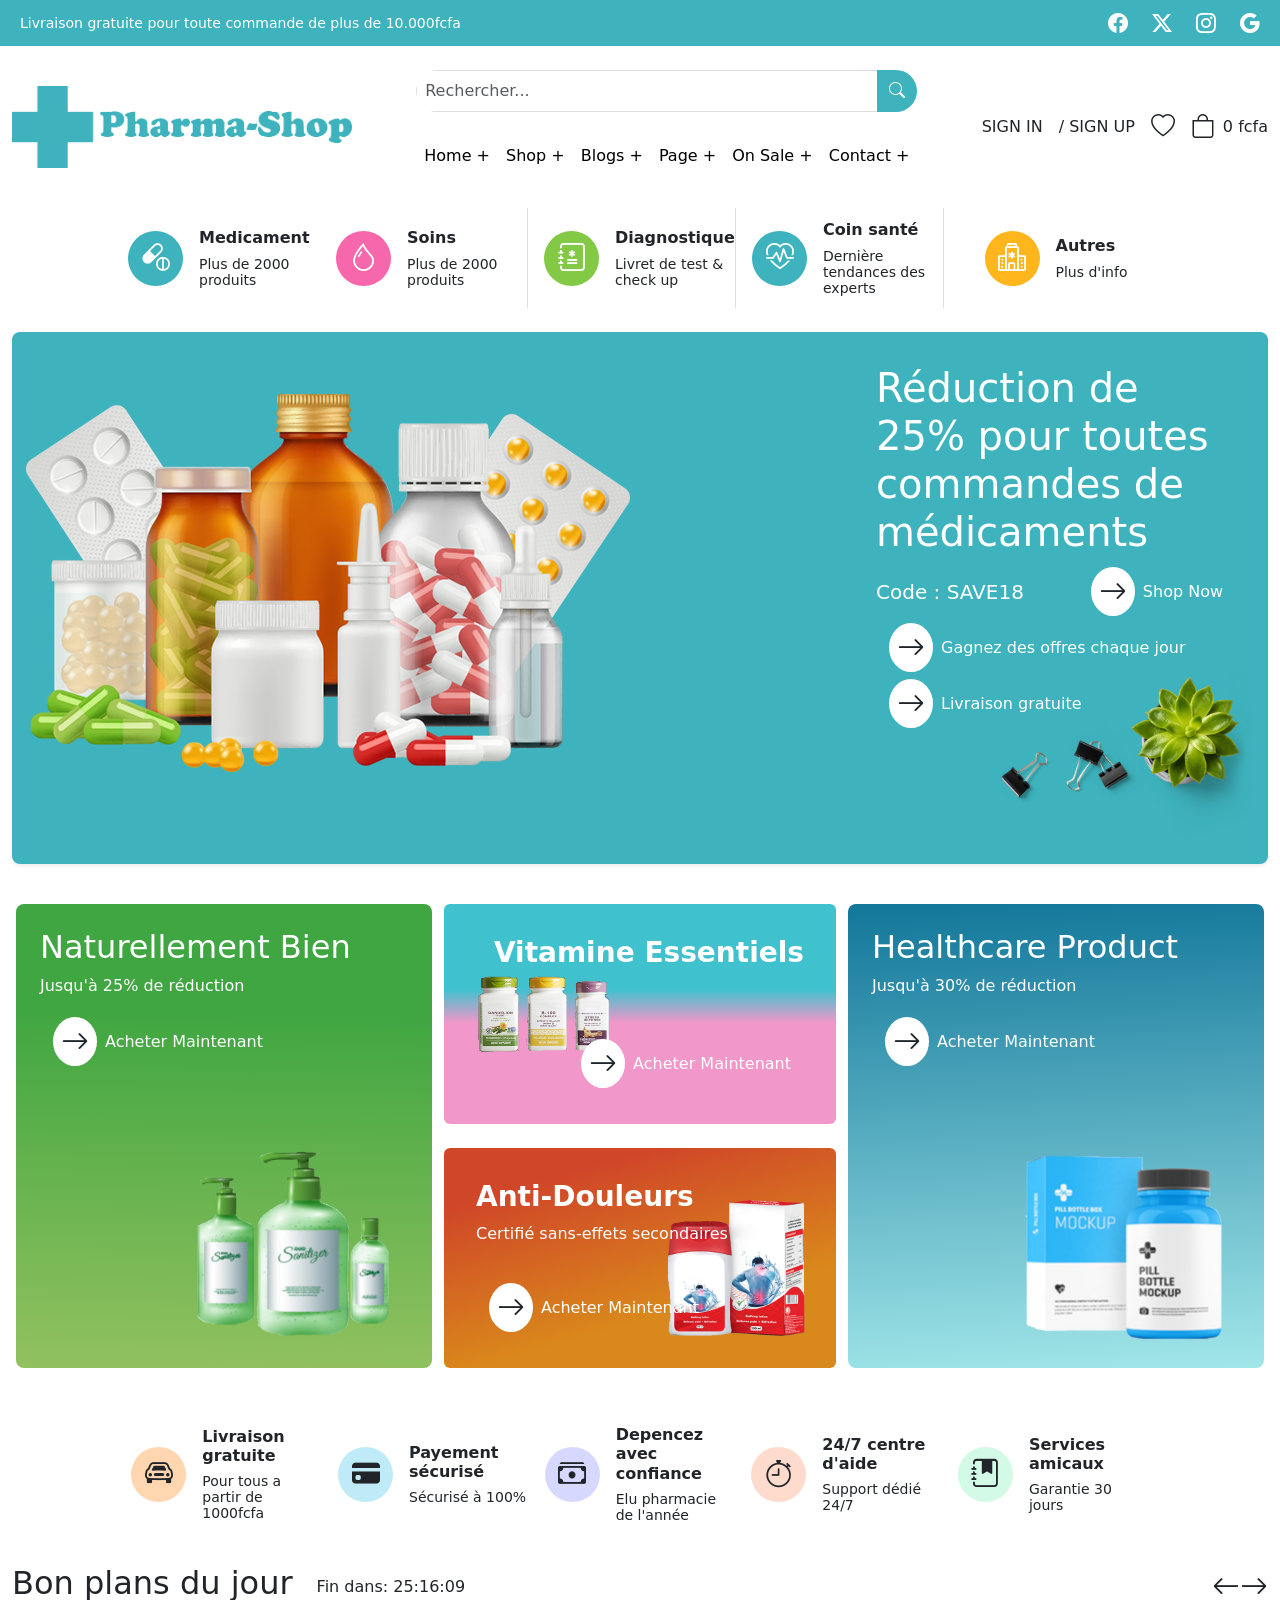
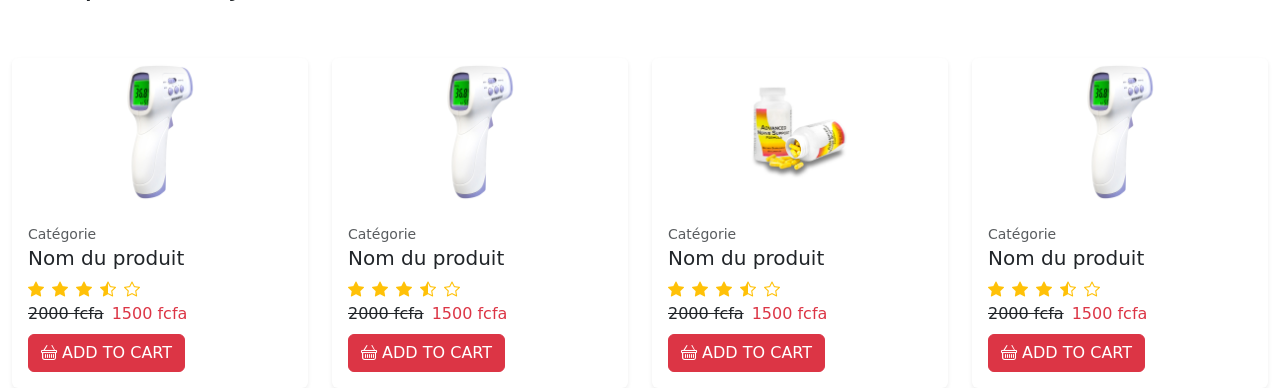
==== index.html @ cd1c1e83 "Commit2" ====
<!DOCTYPE html>
<html lang="fr">

<head>
    <meta charset="UTF-8" />
    <meta name="viewport" content="width=device-width, initial-scale=1.0" />
    <title>Pharma Shop</title>

    <!-- Bootstrap -->
    <link href="https://cdn.jsdelivr.net/npm/bootstrap@5.3.3/dist/css/bootstrap.min.css" rel="stylesheet">

    <!-- Bootstrap Icons -->
    <link rel="stylesheet" href="https://cdn.jsdelivr.net/npm/bootstrap-icons@1.11.3/font/bootstrap-icons.min.css">
    <link rel="stylesheet" href="style.css">
</head>

<body>

    <!-- TOP BAR -->
    <div class="top-bar text-white p-2" style="background-color: #3EB3BD;">
        <div class="container-fluid d-flex justify-content-between align-items-center">

            <span>
                Livraison gratuite pour toute commande de plus de 10.000fcfa
            </span>

            <div class="d-flex gap-4">
                <i class="bi bi-facebook fs-5"></i>
                <i class="bi bi-twitter-x fs-5"></i>
                <i class="bi bi-instagram fs-5"></i>
                <i class="bi bi-google fs-5"></i>
            </div>

        </div>
    </div>

    <!-- HEADER -->
    <div class="container-fluid py-4">

        <div class="d-flex align-items-center justify-content-between flex-wrap header-wrapper">

            <!-- LOGO -->
            <div class="logo">
                <img src="Pharma Ressources/Home-Images/Brand-Logo.png" alt="Pharma-Shop Logo" class="img-fluid"
                    style="width: 340px;">
            </div>

            <!-- SEARCH + NAV -->
            <div class="search-wrapper">

                <!-- SEARCH -->
                <div class="input-group search-box rounded-5 mb-3">
                    <input type="text" class="form-control p-2" placeholder="Rechercher...">

                    <button class="btn text-white border-0" style="background-color: #3EB3BD;" type="button">

                        <i class="bi bi-search"></i>

                    </button>
                </div>

                <!-- NAVBAR -->
                <nav class="navbar navbar-expand-lg">

                    <div class="container-fluid p-0">

                        <button class="navbar-toggler" type="button" data-bs-toggle="collapse"
                            data-bs-target="#navMenu">

                            <span class="navbar-toggler-icon"></span>

                        </button>

                        <div class="collapse navbar-collapse" id="navMenu">

                            <ul class="navbar-nav mx-auto">

                                <li class="nav-item">
                                    <a class="nav-link" href="#">Home +</a>
                                </li>

                                <li class="nav-item">
                                    <a class="nav-link" href="#">Shop +</a>
                                </li>

                                <li class="nav-item">
                                    <a class="nav-link" href="#">Blogs +</a>
                                </li>

                                <li class="nav-item">
                                    <a class="nav-link" href="#">Page +</a>
                                </li>

                                <li class="nav-item">
                                    <a class="nav-link" href="#">On Sale +</a>
                                </li>

                                <li class="nav-item">
                                    <a class="nav-link" href="#">Contact +</a>
                                </li>

                            </ul>

                        </div>

                    </div>

                </nav>

            </div>

            <!-- ACCOUNT -->
            <div class="d-flex align-items-center gap-3 account-section">

                <a href="#" class="text-dark text-decoration-none">
                    SIGN IN
                </a>

                <a href="#" class="text-dark text-decoration-none">
                    / SIGN UP
                </a>

                <i class="bi bi-heart fs-4"></i>

                <div class="d-flex align-items-center gap-2">
                    <i class="bi bi-bag fs-4"></i>
                    <span>0 fcfa</span>
                </div>

            </div>

        </div>

        <!-- CATEGORIES -->
        <div class="container-fluid mt-4">

            <div class="row g-3 justify-content-center">

                <!-- CARD 1 -->
                <div class="col-12 col-sm-6 col-lg-2">

                    <div class="d-flex align-items-center justify-content-center category-card">

                        <div class="icon-circle me-3 text-white fs-3" style="background-color: #3EB3BD;">

                            <i class="bi bi-capsule-pill"></i>

                        </div>

                        <div class="category-content lh-1">
                            <h6 class="fw-bold">Medicament</h6>
                            <small>Plus de 2000 produits</small>
                        </div>

                    </div>

                </div>

                <!-- CARD 2 -->
                <div class="col-12 col-sm-6 col-lg-2">

                    <div class="d-flex align-items-center justify-content-center category-card category-border">

                        <div class="icon-circle me-3 text-white fs-3" style="background-color: #F667AB;">

                            <i class="bi bi-droplet"></i>

                        </div>

                        <div class="category-content lh-1">
                            <h6 class="fw-bold">Soins</h6>
                            <small>Plus de 2000 produits</small>
                        </div>

                    </div>

                </div>

                <!-- CARD 3 -->
                <div class="col-12 col-sm-6 col-lg-2">

                    <div class="d-flex align-items-center justify-content-center category-card category-border">

                        <div class="icon-circle me-3 text-white fs-3" style="background-color: #83C946;">

                            <i class="bi bi-journal-medical"></i>

                        </div>

                        <div class="category-content lh-1">
                            <h6 class="fw-bold">Diagnostique</h6>
                            <small>Livret de test & check up</small>
                        </div>

                    </div>

                </div>

                <!-- CARD 4 -->
                <div class="col-12 col-sm-6 col-lg-2">

                    <div class="d-flex align-items-center justify-content-center category-card category-border">

                        <div class="icon-circle me-3 text-white fs-3" style="background-color: #3EB3BD;">

                            <i class="bi bi-heart-pulse"></i>

                        </div>

                        <div class="category-content lh-1">
                            <h6 class="fw-bold">Coin santé</h6>
                            <small>Dernière tendances des experts</small>
                        </div>

                    </div>

                </div>

                <!-- CARD 5 -->
                <div class="col-12 col-sm-6 col-lg-2">

                    <div class="d-flex align-items-center justify-content-center category-card">

                        <div class="icon-circle me-3 text-white fs-3" style="background-color: #FFB61C;">

                            <i class="bi bi-hospital"></i>

                        </div>

                        <div class="category-content lh-1">
                            <h6 class="fw-bold">Autres</h6>
                            <small>Plus d'info</small>
                        </div>

                    </div>

                </div>

            </div>

        </div>

    </div>

    <main class="container-fluid">
        <div class="card border-0 shadow-sm rounded-3 text-white" style="background-color: #3EB3BD;">
            <div class="card-body">
                <div class="row justify-content-between">
                    <div class="col-sm-6 mb-3 mb-sm-0">
                        <div class="card bg-transparent border-0 align-items-center">
                            <div class="card-body">
                                <img src="Pharma Ressources/Home-Images/carrousel-3.png" alt="">
                            </div>
                        </div>
                    </div>
                    <div class="col-sm-4">
                        <div class="card border-0 text-white imageb" style="background-color: #3EB3BD;">
                            <div class="card-body">
                                <h1 class="card-title">Réduction de 25% pour toutes commandes de médicaments</h1>
                                <div class="d-flex justify-content-between align-items-center">
                                    <span class="fs-5">Code : SAVE18</span>
                                    <a href="#"
                                        class="btn text-white d-flex justify-content-center align-items-center gap-2"><span><i
                                                class="bi bi-arrow-right fs-3 text-dark bg-white rounded-circle p-2"></i></span>
                                        Shop Now</a>
                                </div>
                                <div class="d-flex flex-column g-3 align-items-start">
                                    <a href="#"
                                        class="btn text-white d-flex justify-content-center align-items-center gap-2"><span><i
                                                class="bi bi-arrow-right fs-3 text-dark bg-white rounded-circle p-2"></i></span>
                                        Gagnez des offres chaque jour</a>
                                    <a href="#"
                                        class="btn text-white d-flex justify-content-center align-items-center gap-2"><span><i
                                                class="bi bi-arrow-right fs-3 text-dark bg-white rounded-circle p-2"></i></span>
                                        Livraison gratuite</a>
                                </div>

                            </div>
                        </div>
                    </div>
                </div>
            </div>
        </div>
        <div class="card border-0  text-white mt-4">
            <div class="card-body">
                <div class="row justify-content-between">
                    <div class="col-sm-4 mb-3 mb-sm-0 p-4 rounded-3 imagec">
                        <h2>Naturellement Bien</h2>
                        <p>Jusqu'à 25% de réduction</p>
                        <div class="d-flex align-items-start">
                            <a href="#"
                                class="btn text-white d-flex justify-content-center align-items-center gap-2"><span><i
                                        class="bi bi-arrow-right fs-3 text-dark bg-white rounded-circle p-2"></i></span>
                                Acheter Maintenant</a>
                        </div>
                    </div>
                    <div class="col-sm-4 d-flex flex-column gap-4">

                        <!-- CARD HAUT -->
                        <div class="card border-0 text-white p-3 imaged">
                            <div class="card-body d-flex flex-column justify-content-between">
                                <div class="d-flex justify-content-end">
                                    <h3 class="fw-bold">
                                        Vitamine Essentiels
                                    </h3>
                                </div>
                                <div class="d-flex justify-content-end">
                                    <a href="#"
                                        class="btn text-white d-flex justify-content-center align-items-center gap-2"><span><i
                                                class="bi bi-arrow-right fs-3 text-dark bg-white rounded-circle p-2"></i></span>
                                        Acheter Maintenant</a>
                                </div>
                            </div>
                        </div>

                        <!-- CARD BAS -->
                        <div class="card border-0 text-white p-3 imagee">

                            <div class="card-body d-flex flex-column justify-content-between">
                                <div>
                                    <h3 class="fw-bold">
                                        Anti-Douleurs
                                    </h3>
                                    <p>Certifié sans-effets secondaires</p>
                                </div>
                                <div class="d-flex align-items-start">
                                    <a href="#"
                                        class="btn text-white d-flex justify-content-center align-items-center gap-2"><span><i
                                                class="bi bi-arrow-right fs-3 text-dark bg-white rounded-circle p-2"></i></span>
                                        Acheter Maintenant</a>
                                </div>
                            </div>
                        </div>
                    </div>
                    <div class="col-sm-4 mb-3 mb-sm-0 p-4 rounded-3 imagef">
                        <h2>Healthcare Product</h2>
                        <p>Jusqu'à 30% de réduction</p>
                        <div class="d-flex align-items-start">
                            <a href="#"
                                class="btn text-white d-flex justify-content-center align-items-center gap-2"><span><i
                                        class="bi bi-arrow-right fs-3 text-dark bg-white rounded-circle p-2"></i></span>
                                Acheter Maintenant</a>
                        </div>
                    </div>
                </div>
            </div>
        </div>
        <div class="card border-0  text-white mt-4">
            <div class="card-body">
                <div class="row g-3 justify-content-center">

                    <!-- CARD 1 -->
                    <div class="col-12 col-sm-6 col-lg-2">

                        <div class="d-flex align-items-center justify-content-center category-card">

                            <div class="icon-circle me-3 text-dark fs-3" style="background-color: #FFD6B0;">
                                <i class="bi bi-car-front"></i>
                            </div>
                            <div class="category-content text-dark lh-1">
                                <h6 class="fw-bold">Livraison gratuite</h6>
                                <small>Pour tous a partir de 1000fcfa</small>
                            </div>

                        </div>

                    </div>

                    <!-- CARD 2 -->
                    <div class="col-12 col-sm-6 col-lg-2">

                        <div class="d-flex align-items-center justify-content-center category-card">

                            <div class="icon-circle me-3 text-dark fs-3" style="background-color: #BEEBF7;">
                                <i class="bi bi-credit-card-fill"></i>
                            </div>

                            <div class="category-content text-dark lh-1">
                                <h6 class="fw-bold">Payement sécurisé</h6>
                                <small>Sécurisé à 100%</small>
                            </div>

                        </div>

                    </div>

                    <!-- CARD 3 -->
                    <div class="col-12 col-sm-6 col-lg-2">

                        <div class="d-flex align-items-center justify-content-center category-card">

                            <div class="icon-circle me-3 text-dark fs-3" style="background-color: #D7D8FF;">
                                <i class="bi bi-cash-stack"></i>
                            </div>
                            <div class="category-content text-dark lh-1">
                                <h6 class="fw-bold">Depencez avec confiance</h6>
                                <small>Elu pharmacie de l'année</small>
                            </div>
                        </div>

                    </div>

                    <!-- CARD 4 -->
                    <div class="col-12 col-sm-6 col-lg-2">
                        <div class="d-flex align-items-center justify-content-center category-card">
                            <div class="icon-circle me-3 text-dark fs-3" style="background-color: #FFDBCD;">
                                <i class="bi bi-stopwatch"></i>
                            </div>
                            <div class="category-content text-dark lh-1">
                                <h6 class="fw-bold">24/7 centre d'aide</h6>
                                <small>Support dédié 24/7</small>
                            </div>
                        </div>
                    </div>

                    <!-- CARD 5 -->
                    <div class="col-12 col-sm-6 col-lg-2">
                        <div class="d-flex align-items-center justify-content-center category-card">
                            <div class="icon-circle me-3 text-dark fs-3" style="background-color: #D2FAE6;">
                                <i class="bi bi-journal-bookmark-fill"></i>
                            </div>
                            <div class="category-content text-dark lh-1">
                                <h6 class="fw-bold">Services amicaux</h6>
                                <small>Garantie 30 jours</small>
                            </div>
                        </div>
                    </div>
                </div>
            </div>
        </div>
        <div class="card border-0 mt-4">
            <div class="d-flex justify-content-between align-items-center">
                <span class="d-flex gap-4 align-items-center">
                    <h2>Bon plans du jour</h2> Fin dans: 25:16:09
                </span>
                <span><i class="bi bi-arrow-left fs-3"></i><i class="bi bi-arrow-right fs-3"></i></span>
            </div>
        </div>
        <div class="row row-cols-1 row-cols-md-4 g-4 mt-4">

            <div class="col">
                <div class="card h-100 border-0 shadow-sm">
                    <div class="d-flex justify-content-center align-items-center">
                        <img src="Pharma Ressources/Product-Images/product15.jpg" class="card-img-top w-50" alt="">
                    </div>
                    <div class="card-body">
                        <small class="text-muted">Catégorie</small>
                        <h5 class="card-title">Nom du produit</h5>
                        <div class="d-flex align-items-center gap-2 text-warning">
                            <i class="bi bi-star-fill"></i>
                            <i class="bi bi-star-fill"></i>
                            <i class="bi bi-star-fill"></i>
                            <i class="bi bi-star-half"></i>
                            <i class="bi bi-star"></i>
                        </div>
                        <div class="d-flex align-items-center gap-2">
                            <p class="card-text m-0 text-decoration-line-through">2000 fcfa</p>
                            <span class="text-danger">1500 fcfa</span>
                        </div>
                        <button type="button" class="btn btn-danger text-white mt-2 text-decoration-none text-dark fs-6"><i class="bi bi-basket"></i> ADD TO CART</button>
                    </div>
                </div>
            </div>
            <div class="col">
                <div class="card h-100 border-0 shadow-sm">
                    <div class="d-flex justify-content-center align-items-center">
                        <img src="Pharma Ressources/Product-Images/product15.jpg" class="card-img-top w-50" alt="">
                    </div>
                    <div class="card-body">
                        <small class="text-muted">Catégorie</small>
                        <h5 class="card-title">Nom du produit</h5>
                        <div class="d-flex align-items-center gap-2 text-warning">
                            <i class="bi bi-star-fill"></i>
                            <i class="bi bi-star-fill"></i>
                            <i class="bi bi-star-fill"></i>
                            <i class="bi bi-star-half"></i>
                            <i class="bi bi-star"></i>
                        </div>
                        <div class="d-flex align-items-center gap-2">
                            <p class="card-text m-0 text-decoration-line-through">2000 fcfa</p>
                            <span class="text-danger">1500 fcfa</span>
                        </div>
                        <button type="button" class="btn btn-danger text-white mt-2 text-decoration-none text-dark fs-6"><i class="bi bi-basket"></i> ADD TO CART</button>
                    </div>
                </div>
            </div>
            <div class="col">
                <div class="card h-100 border-0 shadow-sm">
                    <div class="d-flex justify-content-center align-items-center">
                        <img src="Pharma Ressources/Product-Images/product24.jpg" class="card-img-top w-50" alt="">
                    </div>
                    <div class="card-body">
                        <small class="text-muted">Catégorie</small>
                        <h5 class="card-title">Nom du produit</h5>
                        <div class="d-flex align-items-center gap-2 text-warning">
                            <i class="bi bi-star-fill"></i>
                            <i class="bi bi-star-fill"></i>
                            <i class="bi bi-star-fill"></i>
                            <i class="bi bi-star-half"></i>
                            <i class="bi bi-star"></i>
                        </div>
                        <div class="d-flex align-items-center gap-2">
                            <p class="card-text m-0 text-decoration-line-through">2000 fcfa</p>
                            <span class="text-danger">1500 fcfa</span>
                        </div>
                        <button type="button" class="btn btn-danger text-white mt-2 text-decoration-none text-dark fs-6"><i class="bi bi-basket"></i> ADD TO CART</button>
                    </div>
                </div>
            </div>
            <div class="col">
                <div class="card h-100 border-0 shadow-sm">
                    <div class="d-flex justify-content-center align-items-center">
                        <img src="Pharma Ressources/Product-Images/product15.jpg" class="card-img-top w-50" alt="">
                    </div>
                    <div class="card-body">
                        <small class="text-muted">Catégorie</small>
                        <h5 class="card-title">Nom du produit</h5>
                        <div class="d-flex align-items-center gap-2 text-warning">
                            <i class="bi bi-star-fill"></i>
                            <i class="bi bi-star-fill"></i>
                            <i class="bi bi-star-fill"></i>
                            <i class="bi bi-star-half"></i>
                            <i class="bi bi-star"></i>
                        </div>
                        <div class="d-flex align-items-center gap-2">
                            <p class="card-text m-0 text-decoration-line-through">2000 fcfa</p>
                            <span class="text-danger">1500 fcfa</span>
                        </div>
                        <button type="button" class="btn btn-danger text-white mt-2 text-decoration-none text-dark fs-6"><i class="bi bi-basket"></i> ADD TO CART</button>
                    </div>
                </div>
            </div>
        </div>
    </main>

    <script src="https://cdn.jsdelivr.net/npm/bootstrap@5.3.3/dist/js/bootstrap.bundle.min.js"></script>

</body>

</html>
---- style.css ----
body {
  overflow-x: hidden;
}

.top-bar {
  font-size: 14px;
}

.logo img {
  max-width: 100%;
  height: auto;
}

.search-box {
  overflow: hidden;
}

.search-box input {
  border: 1px solid #ddd;
}

.navbar-nav .nav-link {
  font-weight: 500;
  color: #000;
  transition: 0.3s;
}

.navbar-nav .nav-link:hover {
  color: #3eb3bd;
}

.category-card {
  min-height: 100px;
}

.category-border {
  border-right: 1px solid #ddd;
}

.icon-circle {
  width: 55px;
  height: 55px;
  display: flex;
  align-items: center;
  justify-content: center;
  border-radius: 50%;
  flex-shrink: 0;
}

.imageb {
    background-image: url(Pharma\ Ressources/Home-Images/h1-slider04.png) !important;
    background-size: contain;
    background-repeat: no-repeat;
    background-position: bottom right;
    background-size: 250px;
    min-height: 500px !important;
}
.imagec {
    background:
        url("Pharma Ressources/Home-Images/hero-3.png") no-repeat right 40px bottom 20px,
        linear-gradient(181deg, #3FA641 23%, #92C15F 100%);

    background-size: 200px, cover;
    min-height: 350px !important;
}
.imaged {
    background:
        url("Pharma Ressources/Home-Images/hero-1.png") no-repeat left center,
        linear-gradient(360deg, #F197C9 46%, #40C1CE 61%);

    background-size: 200px, cover;
    min-height: 220px !important;
}
.imagee {
    background:
        url("Pharma Ressources/Home-Images/hero-2.png") no-repeat bottom right,
        linear-gradient(344deg, #D9881B 31%, #D04629 82%);

    background-size: 200px, cover;
    min-height: 220px !important;
}
.imagef {
    background:
        url("Pharma Ressources/Home-Images/hero-4.png") no-repeat right 40px bottom 20px,
        linear-gradient(357deg, #A1E6E9 0%, #12779A 100%);

    background-size: 200px, cover;
    min-height: 220px !important;
}


/* TABLET */
@media (max-width: 991px) {
  .header-wrapper {
    gap: 20px;
  }

  .logo {
    text-align: center;
  }

  .search-wrapper {
    width: 100%;
  }

  .search-box {
    width: 100%;
  }

  .account-section {
    justify-content: center;
    width: 100%;
  }

  .navbar .container {
    padding: 0;
  }

  .navbar-nav {
    gap: 10px;
    padding-top: 10px;
  }

  .category-border {
    border-right: none;
  }
}

/* MOBILE */
@media (max-width: 768px) {
  .top-bar {
    text-align: center;
  }

  .top-bar .container-fluid {
    flex-direction: column;
    gap: 10px;
  }

  .header-wrapper {
    flex-direction: column;
    text-align: center;
  }

  .logo img {
    width: 220px !important;
  }

  .search-wrapper {
    width: 100%;
  }

  .account-section {
    flex-wrap: wrap;
    gap: 10px;
  }

  .category-card {
    justify-content: flex-start !important;
    padding: 15px;
    border-bottom: 1px solid #eee;
  }

  .category-content h6 {
    font-size: 15px;
  }

  .category-content small {
    font-size: 12px;
  }
}
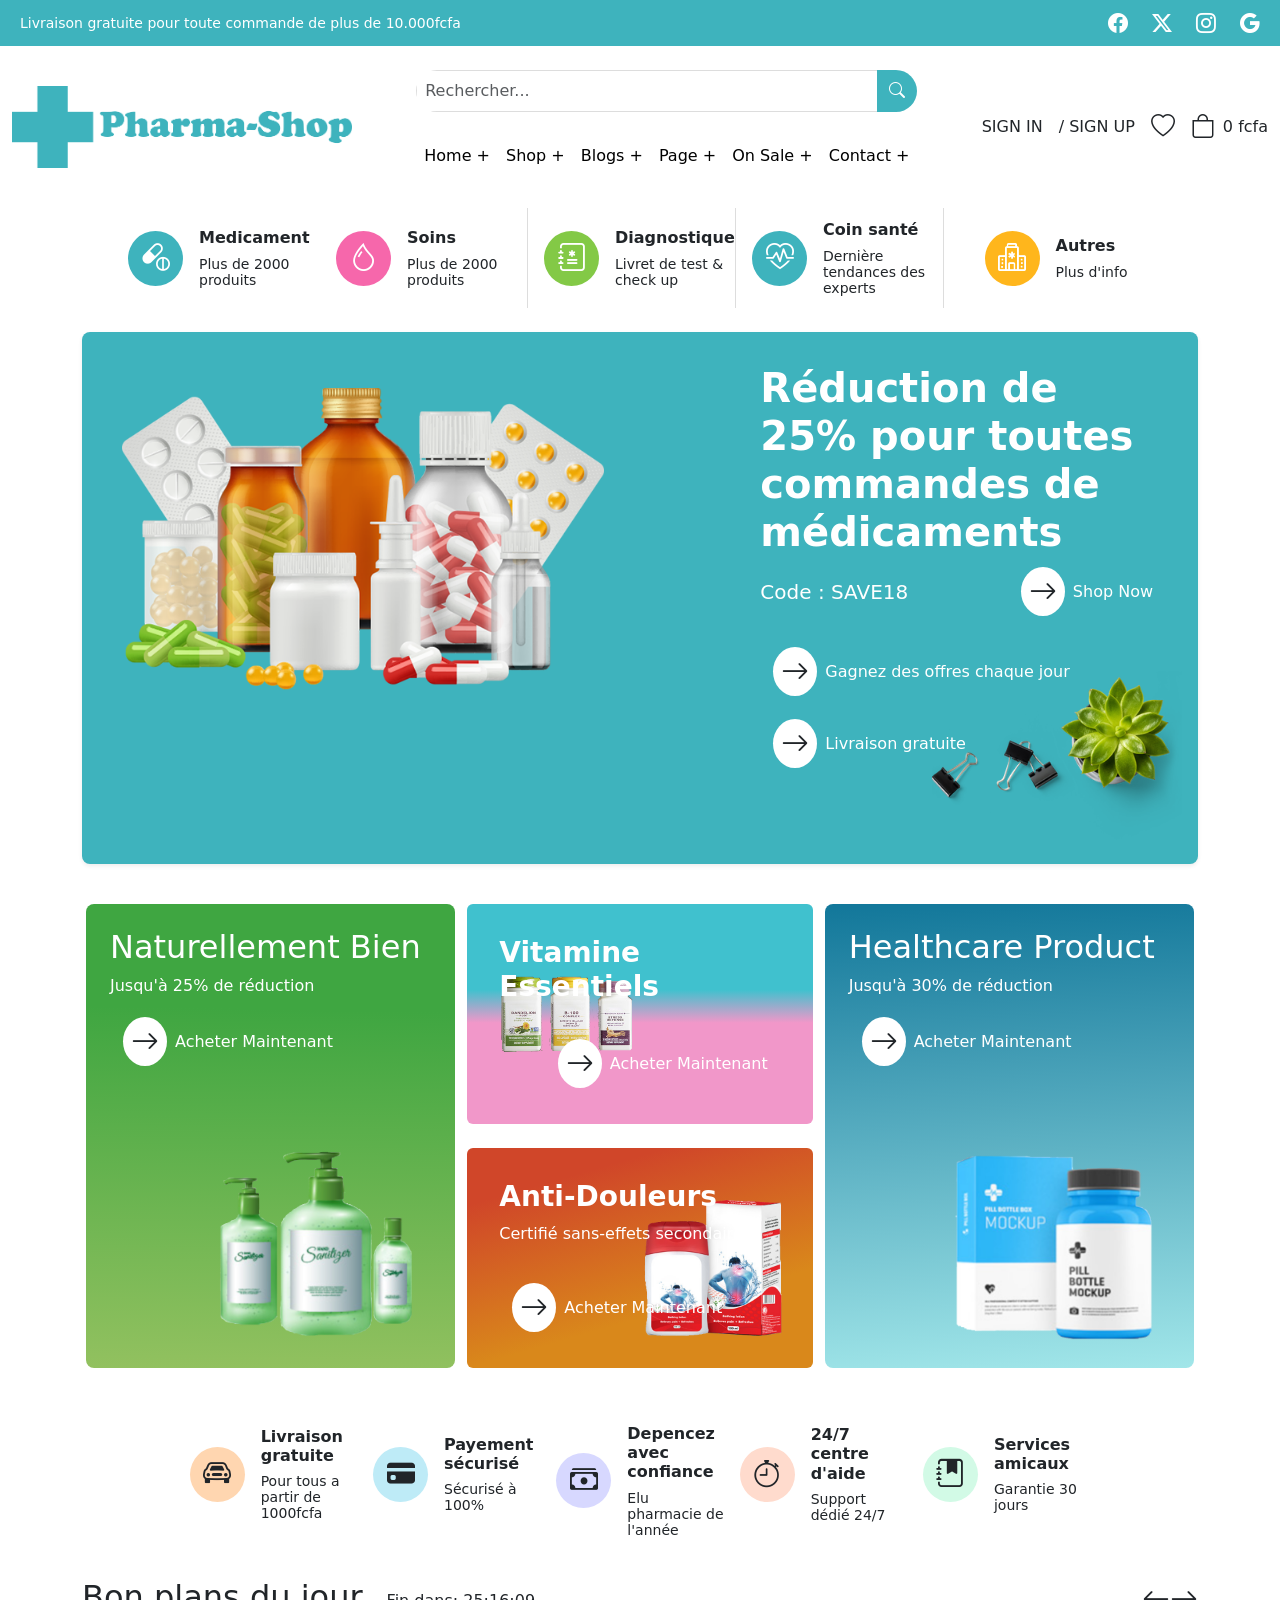
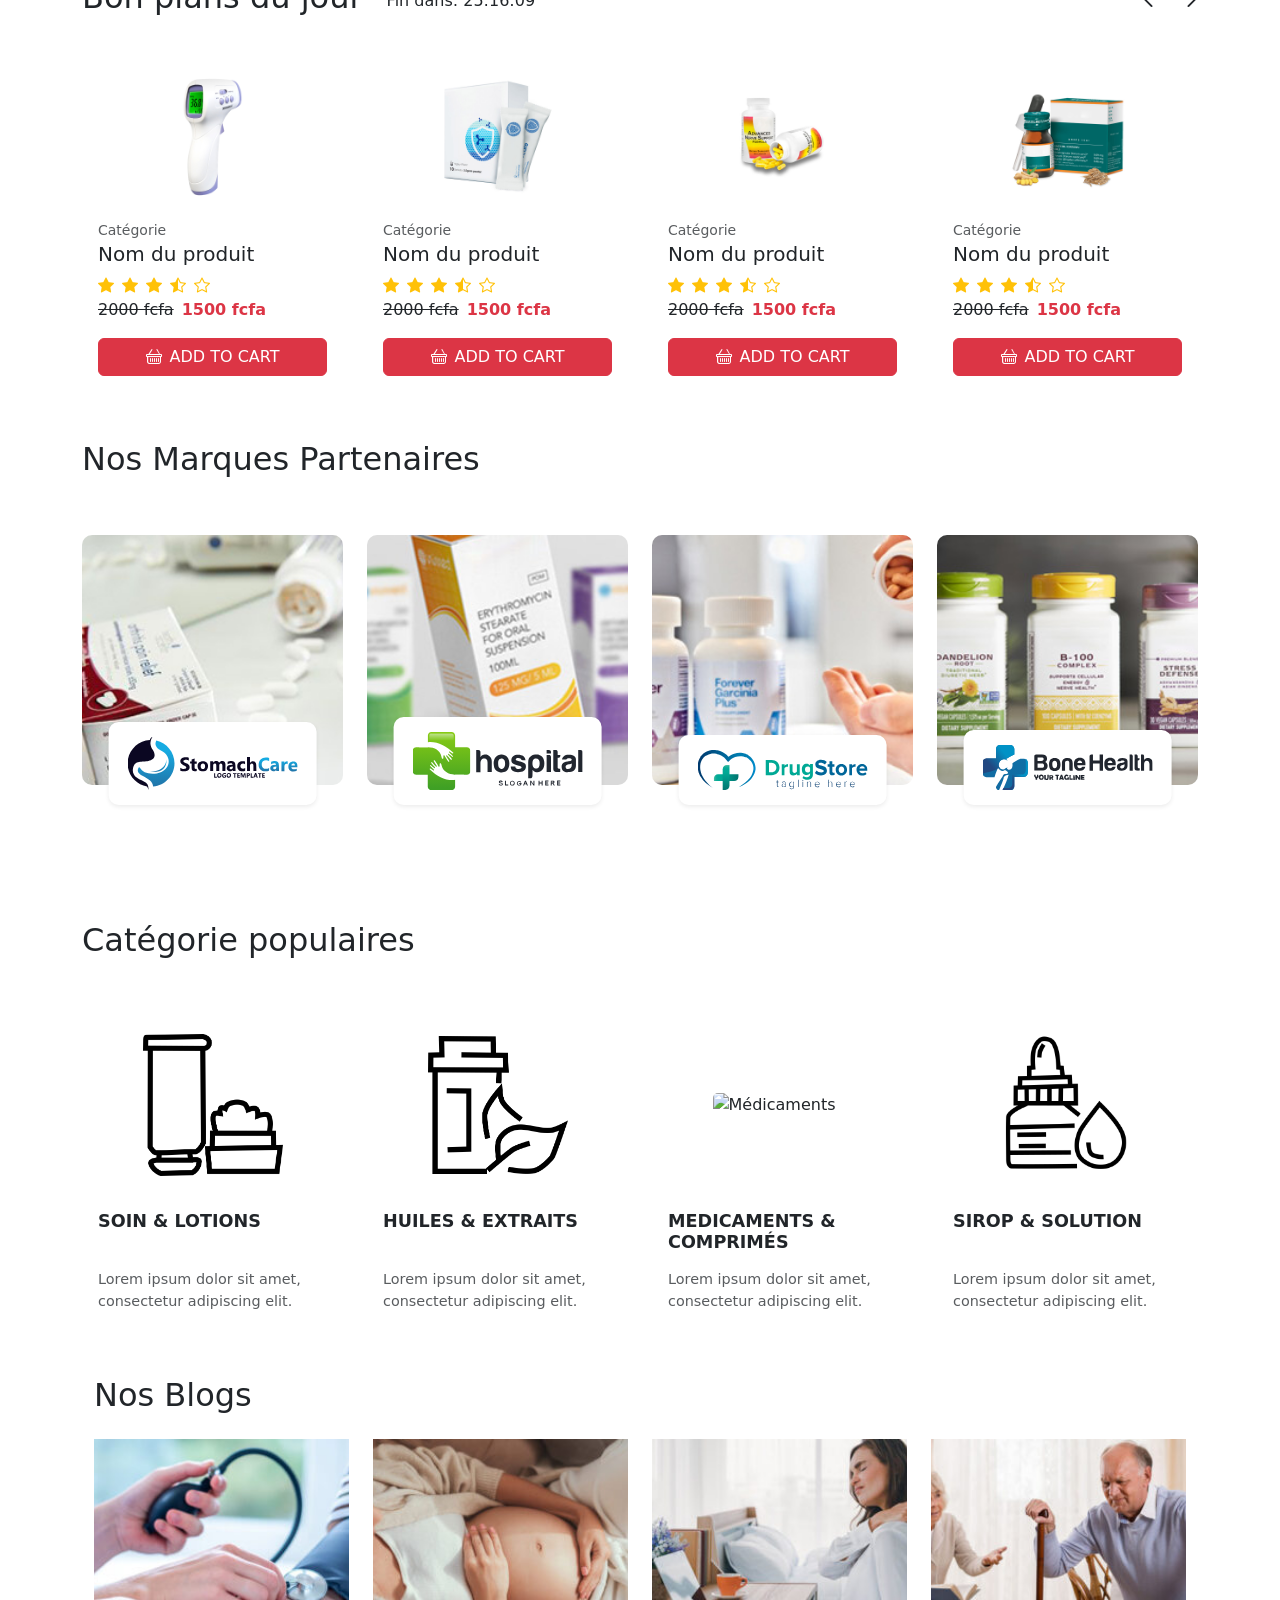
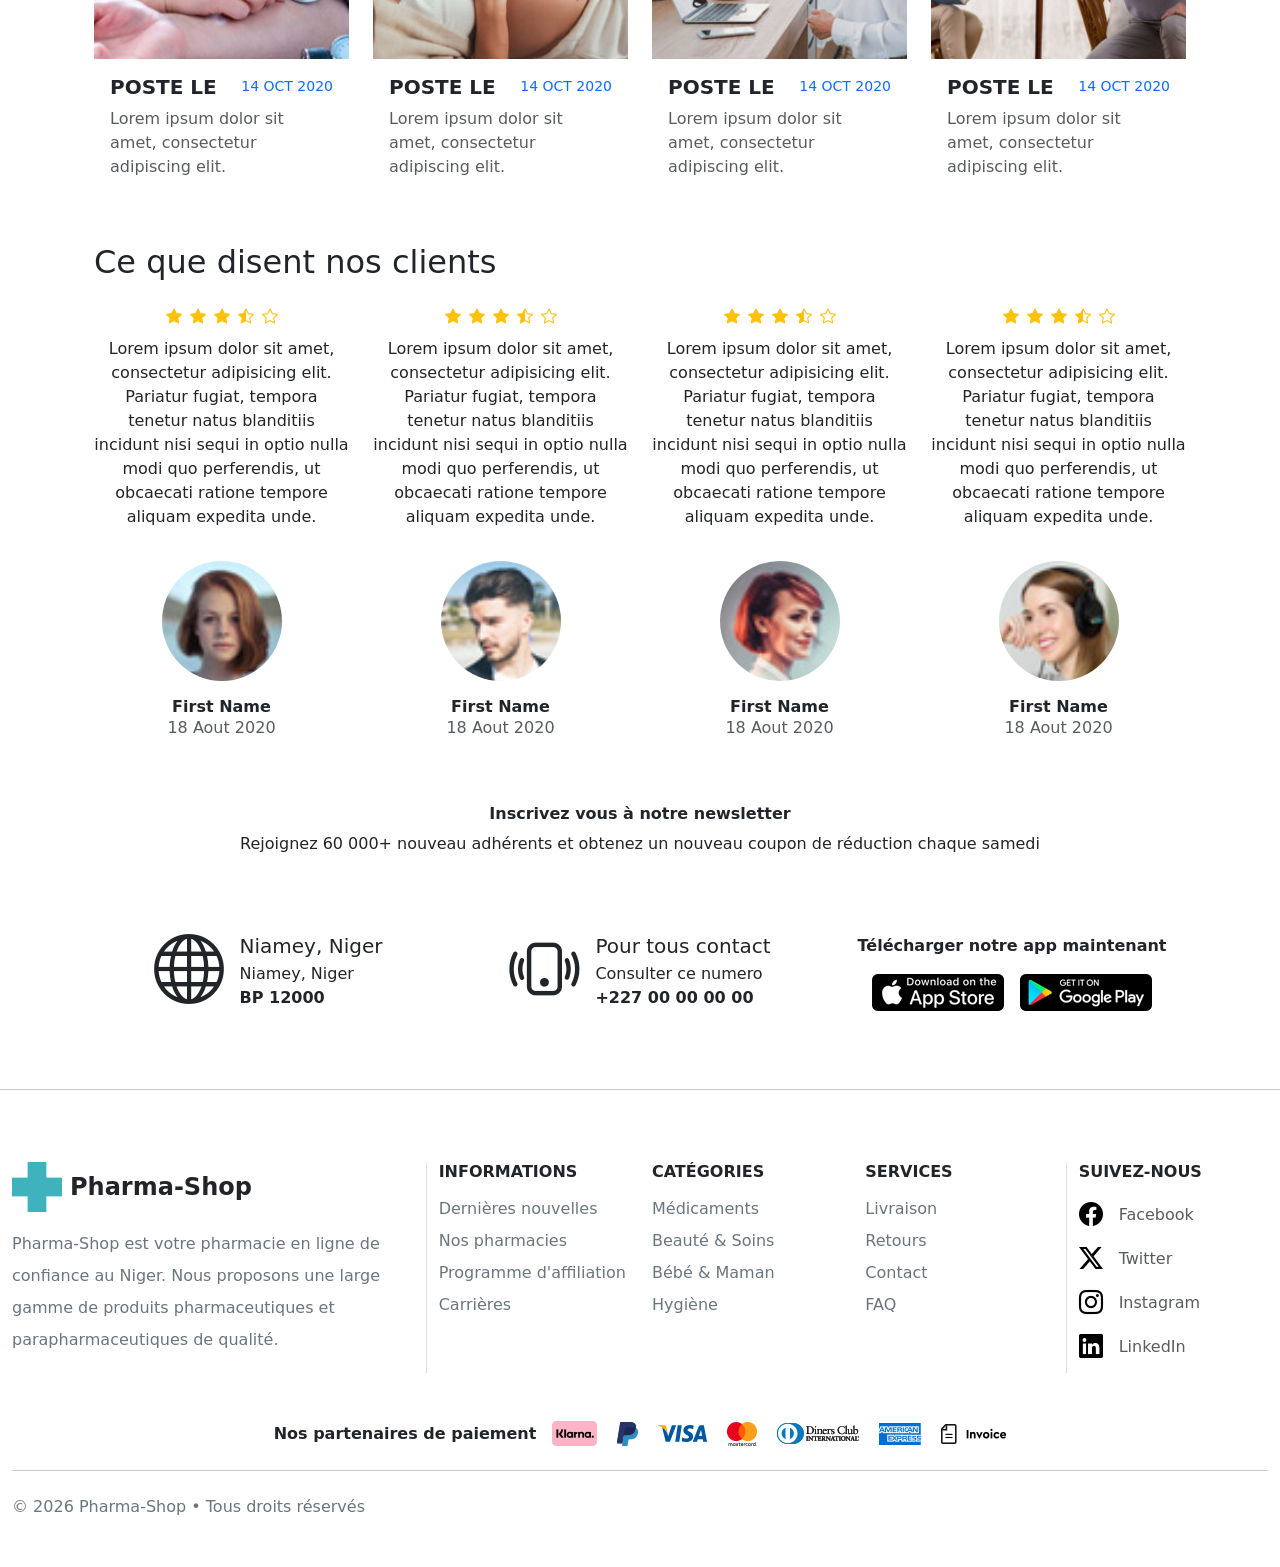
==== commit c247adb2: "Fin du projet" ====
--- a/index.html
+++ b/index.html
@@ -80,7 +80,7 @@
                                 </li>
 
                                 <li class="nav-item">
-                                    <a class="nav-link" href="#">Shop +</a>
+                                    <a class="nav-link" href="Shop.html">Shop +</a>
                                 </li>
 
                                 <li class="nav-item">
@@ -242,29 +242,32 @@
 
     </div>
 
-    <main class="container-fluid">
+    <main class="container">
         <div class="card border-0 shadow-sm rounded-3 text-white" style="background-color: #3EB3BD;">
             <div class="card-body">
                 <div class="row justify-content-between">
-                    <div class="col-sm-6 mb-3 mb-sm-0">
+                    <div class="col-12 col-lg-6 mb-4 mb-lg-0">
                         <div class="card bg-transparent border-0 align-items-center">
                             <div class="card-body">
-                                <img src="Pharma Ressources/Home-Images/carrousel-3.png" alt="">
-                            </div>
-                        </div>
-                    </div>
-                    <div class="col-sm-4">
+                                <img src="Pharma Ressources/Home-Images/carrousel-3.png" class="img-fluid promo-img"
+                                    alt="">
+                            </div>
+                        </div>
+                    </div>
+                    <div class="col-12 col-lg-5">
                         <div class="card border-0 text-white imageb" style="background-color: #3EB3BD;">
                             <div class="card-body">
-                                <h1 class="card-title">Réduction de 25% pour toutes commandes de médicaments</h1>
-                                <div class="d-flex justify-content-between align-items-center">
+                                <h1 class="card-title display-6 fw-bold">Réduction de 25% pour toutes commandes de
+                                    médicaments</h1>
+                                <div
+                                    class="d-flex flex-column flex-md-row justify-content-between align-items-start align-items-md-center gap-3">
                                     <span class="fs-5">Code : SAVE18</span>
                                     <a href="#"
                                         class="btn text-white d-flex justify-content-center align-items-center gap-2"><span><i
                                                 class="bi bi-arrow-right fs-3 text-dark bg-white rounded-circle p-2"></i></span>
                                         Shop Now</a>
                                 </div>
-                                <div class="d-flex flex-column g-3 align-items-start">
+                                <div class="d-flex flex-column gap-3 align-items-start mt-4">
                                     <a href="#"
                                         class="btn text-white d-flex justify-content-center align-items-center gap-2"><span><i
                                                 class="bi bi-arrow-right fs-3 text-dark bg-white rounded-circle p-2"></i></span>
@@ -436,10 +439,9 @@
                 <span><i class="bi bi-arrow-left fs-3"></i><i class="bi bi-arrow-right fs-3"></i></span>
             </div>
         </div>
-        <div class="row row-cols-1 row-cols-md-4 g-4 mt-4">
-
-            <div class="col">
-                <div class="card h-100 border-0 shadow-sm">
+        <div class="row g-4 mt-4">
+            <div class="col-12 col-sm-6 col-lg-3">
+                <div class="card h-100 border-0">
                     <div class="d-flex justify-content-center align-items-center">
                         <img src="Pharma Ressources/Product-Images/product15.jpg" class="card-img-top w-50" alt="">
                     </div>
@@ -453,18 +455,26 @@
                             <i class="bi bi-star-half"></i>
                             <i class="bi bi-star"></i>
                         </div>
-                        <div class="d-flex align-items-center gap-2">
-                            <p class="card-text m-0 text-decoration-line-through">2000 fcfa</p>
-                            <span class="text-danger">1500 fcfa</span>
-                        </div>
-                        <button type="button" class="btn btn-danger text-white mt-2 text-decoration-none text-dark fs-6"><i class="bi bi-basket"></i> ADD TO CART</button>
-                    </div>
-                </div>
-            </div>
-            <div class="col">
-                <div class="card h-100 border-0 shadow-sm">
+                        <div class="d-flex flex-wrap align-items-center gap-2">
+                            <p class="card-text m-0 text-decoration-line-through">
+                                2000 fcfa
+                            </p>
+                            <span class="text-danger fw-bold">
+                                1500 fcfa
+                            </span>
+                        </div>
+                        <button
+                            class="btn btn-danger w-100 mt-3 d-flex align-items-center justify-content-center gap-2">
+                            <i class="bi bi-basket"></i>
+                            ADD TO CART
+                        </button>
+                    </div>
+                </div>
+            </div>
+            <div class="col-12 col-sm-6 col-lg-3">
+                <div class="card h-100 border-0">
                     <div class="d-flex justify-content-center align-items-center">
-                        <img src="Pharma Ressources/Product-Images/product15.jpg" class="card-img-top w-50" alt="">
+                        <img src="Pharma Ressources/Product-Images/product26.jpg" class="card-img-top w-50" alt="">
                     </div>
                     <div class="card-body">
                         <small class="text-muted">Catégorie</small>
@@ -476,16 +486,24 @@
                             <i class="bi bi-star-half"></i>
                             <i class="bi bi-star"></i>
                         </div>
-                        <div class="d-flex align-items-center gap-2">
-                            <p class="card-text m-0 text-decoration-line-through">2000 fcfa</p>
-                            <span class="text-danger">1500 fcfa</span>
-                        </div>
-                        <button type="button" class="btn btn-danger text-white mt-2 text-decoration-none text-dark fs-6"><i class="bi bi-basket"></i> ADD TO CART</button>
-                    </div>
-                </div>
-            </div>
-            <div class="col">
-                <div class="card h-100 border-0 shadow-sm">
+                        <div class="d-flex flex-wrap align-items-center gap-2">
+                            <p class="card-text m-0 text-decoration-line-through">
+                                2000 fcfa
+                            </p>
+                            <span class="text-danger fw-bold">
+                                1500 fcfa
+                            </span>
+                        </div>
+                        <button
+                            class="btn btn-danger w-100 mt-3 d-flex align-items-center justify-content-center gap-2">
+                            <i class="bi bi-basket"></i>
+                            ADD TO CART
+                        </button>
+                    </div>
+                </div>
+            </div>
+            <div class="col-12 col-sm-6 col-lg-3">
+                <div class="card h-100 border-0">
                     <div class="d-flex justify-content-center align-items-center">
                         <img src="Pharma Ressources/Product-Images/product24.jpg" class="card-img-top w-50" alt="">
                     </div>
@@ -499,18 +517,26 @@
                             <i class="bi bi-star-half"></i>
                             <i class="bi bi-star"></i>
                         </div>
-                        <div class="d-flex align-items-center gap-2">
-                            <p class="card-text m-0 text-decoration-line-through">2000 fcfa</p>
-                            <span class="text-danger">1500 fcfa</span>
-                        </div>
-                        <button type="button" class="btn btn-danger text-white mt-2 text-decoration-none text-dark fs-6"><i class="bi bi-basket"></i> ADD TO CART</button>
-                    </div>
-                </div>
-            </div>
-            <div class="col">
-                <div class="card h-100 border-0 shadow-sm">
+                        <div class="d-flex flex-wrap align-items-center gap-2">
+                            <p class="card-text m-0 text-decoration-line-through">
+                                2000 fcfa
+                            </p>
+                            <span class="text-danger fw-bold">
+                                1500 fcfa
+                            </span>
+                        </div>
+                        <button
+                            class="btn btn-danger w-100 mt-3 d-flex align-items-center justify-content-center gap-2">
+                            <i class="bi bi-basket"></i>
+                            ADD TO CART
+                        </button>
+                    </div>
+                </div>
+            </div>
+            <div class="col-12 col-sm-6 col-lg-3">
+                <div class="card h-100 border-0">
                     <div class="d-flex justify-content-center align-items-center">
-                        <img src="Pharma Ressources/Product-Images/product15.jpg" class="card-img-top w-50" alt="">
+                        <img src="Pharma Ressources/Product-Images/product21.jpg" class="card-img-top w-50" alt="">
                     </div>
                     <div class="card-body">
                         <small class="text-muted">Catégorie</small>
@@ -522,17 +548,573 @@
                             <i class="bi bi-star-half"></i>
                             <i class="bi bi-star"></i>
                         </div>
-                        <div class="d-flex align-items-center gap-2">
-                            <p class="card-text m-0 text-decoration-line-through">2000 fcfa</p>
-                            <span class="text-danger">1500 fcfa</span>
-                        </div>
-                        <button type="button" class="btn btn-danger text-white mt-2 text-decoration-none text-dark fs-6"><i class="bi bi-basket"></i> ADD TO CART</button>
-                    </div>
-                </div>
+                        <div class="d-flex flex-wrap align-items-center gap-2">
+                            <p class="card-text m-0 text-decoration-line-through">
+                                2000 fcfa
+                            </p>
+                            <span class="text-danger fw-bold">
+                                1500 fcfa
+                            </span>
+                        </div>
+                        <button
+                            class="btn btn-danger w-100 mt-3 d-flex align-items-center justify-content-center gap-2">
+                            <i class="bi bi-basket"></i>
+                            ADD TO CART
+                        </button>
+                    </div>
+                </div>
+            </div>
+        </div>
+        <div class="card border-0 mt-5">
+            <h2 class="text-center text-md-start">Nos Marques Partenaires</h2>
+
+            <div class="row g-4 mt-4 mb-5">
+
+                <div class="col-12 col-sm-6 col-lg-3">
+                    <div class="card border-0 custom-card">
+                        <img src="Pharma Ressources/Home-Images/brand-1.jpg" class="card-img-top" alt="">
+                        <div class="logo-box shadow-sm">
+                            <img src="Pharma Ressources/Home-Images/brand-logo-stomach.svg" class="logo-img" alt="">
+                        </div>
+                    </div>
+                </div>
+
+                <div class="col-12 col-sm-6 col-lg-3">
+                    <div class="card border-0 custom-card">
+                        <img src="Pharma Ressources/Home-Images/brand-4.jpg" class="card-img-top" alt="">
+                        <div class="logo-box shadow-sm">
+                            <img src="Pharma Ressources/Home-Images/brand-logo-hospital.svg" class="logo-img" alt="">
+                        </div>
+                    </div>
+                </div>
+
+                <div class="col-12 col-sm-6 col-lg-3">
+                    <div class="card border-0 custom-card">
+                        <img src="Pharma Ressources/Home-Images/brand-3.jpg" class="card-img-top" alt="">
+                        <div class="logo-box shadow-sm">
+                            <img src="Pharma Ressources/Home-Images/brand-logo-drugstore.svg" class="logo-img" alt="">
+                        </div>
+                    </div>
+                </div>
+
+                <div class="col-12 col-sm-6 col-lg-3">
+                    <div class="card border-0 custom-card">
+                        <img src="Pharma Ressources/Home-Images/brand-2.jpg" class="card-img-top" alt="">
+                        <div class="logo-box shadow-sm">
+                            <img src="Pharma Ressources/Home-Images/brand-logo-bone-health.svg" class="logo-img" alt="">
+                        </div>
+                    </div>
+                </div>
+
+            </div>
+        </div>
+        <div class="card border-0 mt-5">
+            <h2 class="text-center text-md-start">Catégorie populaires</h2>
+            <div class="row g-4 mt-4">
+
+                <div class="col-12 col-sm-6 col-lg-3">
+                    <div class="card h-100 border-0 category-product-card">
+                        <div class="card-img-wrapper">
+                            <img src="Pharma Ressources/Categories Icons/category-soins.png" class="card-img-top"
+                                alt="Soin & Lotions">
+                        </div>
+
+                        <div class="card-body">
+                            <h5 class="card-title fw-bold">
+                                SOIN & LOTIONS
+                            </h5>
+
+                            <p class="card-text text-muted">
+                                Lorem ipsum dolor sit amet, consectetur adipiscing elit.
+                            </p>
+                        </div>
+                    </div>
+                </div>
+
+                <div class="col-12 col-sm-6 col-lg-3">
+                    <div class="card h-100 border-0 category-product-card">
+                        <div class="card-img-wrapper">
+                            <img src="Pharma Ressources/Categories Icons/category-huiles.png" class="card-img-top"
+                                alt="Huiles & Extraits">
+                        </div>
+
+                        <div class="card-body">
+                            <h5 class="card-title fw-bold">
+                                HUILES & EXTRAITS
+                            </h5>
+
+                            <p class="card-text text-muted">
+                                Lorem ipsum dolor sit amet, consectetur adipiscing elit.
+                            </p>
+                        </div>
+                    </div>
+                </div>
+
+                <div class="col-12 col-sm-6 col-lg-3">
+                    <div class="card h-100 border-0 category-product-card">
+                        <div class="card-img-wrapper">
+                            <img src="Pharma Ressources/Categories Icons/category-médicaments.png" class="card-img-top"
+                                alt="Médicaments">
+                        </div>
+
+                        <div class="card-body">
+                            <h5 class="card-title fw-bold">
+                                MEDICAMENTS & COMPRIMÉS
+                            </h5>
+
+                            <p class="card-text text-muted">
+                                Lorem ipsum dolor sit amet, consectetur adipiscing elit.
+                            </p>
+                        </div>
+                    </div>
+                </div>
+
+                <div class="col-12 col-sm-6 col-lg-3">
+                    <div class="card h-100 border-0 category-product-card">
+                        <div class="card-img-wrapper">
+                            <img src="Pharma Ressources/Categories Icons/category-sirop.png" class="card-img-top"
+                                alt="Sirop & Solution">
+                        </div>
+
+                        <div class="card-body">
+                            <h5 class="card-title fw-bold">
+                                SIROP & SOLUTION
+                            </h5>
+
+                            <p class="card-text text-muted">
+                                Lorem ipsum dolor sit amet, consectetur adipiscing elit.
+                            </p>
+                        </div>
+                    </div>
+                </div>
+
+            </div>
+        </div>
+        <div class="container mt-5">
+            <h2 class="text-center text-md-start mb-4">Nos Blogs</h2>
+
+            <div class="row g-4">
+                <!-- Card -->
+                <div class="col-12 col-sm-6 col-lg-3">
+                    <div class="card border-0 h-100 blog-card">
+
+                        <div class="blog-img">
+                            <img src="Pharma Ressources/Blogs-Image/blog-1-330x208.jpg" alt="blog" class="w-100">
+                        </div>
+
+                        <div class="card-body">
+                            <div class="d-flex justify-content-between align-items-center mb-2">
+                                <h5 class="fw-bold mb-0">POSTE LE</h5>
+                                <span class="text-primary small">14 OCT 2020</span>
+                            </div>
+
+                            <p class="text-muted mb-0">
+                                Lorem ipsum dolor sit amet, consectetur adipiscing elit.
+                            </p>
+                        </div>
+
+                    </div>
+                </div>
+
+                <!-- Card -->
+                <div class="col-12 col-sm-6 col-lg-3">
+                    <div class="card border-0 h-100 blog-card">
+
+                        <div class="blog-img">
+                            <img src="Pharma Ressources/Blogs-Image/blog-2-330x208.jpg" alt="blog" class="w-100">
+                        </div>
+
+                        <div class="card-body">
+                            <div class="d-flex justify-content-between align-items-center mb-2">
+                                <h5 class="fw-bold mb-0">POSTE LE</h5>
+                                <span class="text-primary small">14 OCT 2020</span>
+                            </div>
+
+                            <p class="text-muted mb-0">
+                                Lorem ipsum dolor sit amet, consectetur adipiscing elit.
+                            </p>
+                        </div>
+
+                    </div>
+                </div>
+
+                <!-- Card -->
+                <div class="col-12 col-sm-6 col-lg-3">
+                    <div class="card border-0 h-100 blog-card">
+
+                        <div class="blog-img">
+                            <img src="Pharma Ressources/Blogs-Image/blog-3-330x208.jpg" alt="blog" class="w-100">
+                        </div>
+
+                        <div class="card-body">
+                            <div class="d-flex justify-content-between align-items-center mb-2">
+                                <h5 class="fw-bold mb-0">POSTE LE</h5>
+                                <span class="text-primary small">14 OCT 2020</span>
+                            </div>
+
+                            <p class="text-muted mb-0">
+                                Lorem ipsum dolor sit amet, consectetur adipiscing elit.
+                            </p>
+                        </div>
+
+                    </div>
+                </div>
+
+                <!-- Card -->
+                <div class="col-12 col-sm-6 col-lg-3">
+                    <div class="card border-0 h-100 blog-card">
+
+                        <div class="blog-img">
+                            <img src="Pharma Ressources/Blogs-Image/blog-4-330x208.jpg" alt="blog" class="w-100">
+                        </div>
+
+                        <div class="card-body">
+                            <div class="d-flex justify-content-between align-items-center mb-2">
+                                <h5 class="fw-bold mb-0">POSTE LE</h5>
+                                <span class="text-primary small">14 OCT 2020</span>
+                            </div>
+
+                            <p class="text-muted mb-0">
+                                Lorem ipsum dolor sit amet, consectetur adipiscing elit.
+                            </p>
+                        </div>
+
+                    </div>
+                </div>
+
+            </div>
+        </div>
+        <div class="container mt-5">
+            <h2 class="text-center text-md-start mb-4">Ce que disent nos clients</h2>
+
+            <div class="row g-4">
+                <!-- Card -->
+                <div class="col-12 col-sm-6 col-lg-3">
+                    <div class="card border-0 h-100 blog-card align-items-center">
+
+                        <div class="d-flex align-items-center gap-2 text-warning mb-2">
+                            <i class="bi bi-star-fill"></i>
+                            <i class="bi bi-star-fill"></i>
+                            <i class="bi bi-star-fill"></i>
+                            <i class="bi bi-star-half"></i>
+                            <i class="bi bi-star"></i>
+                        </div>
+                        <div class="text-center">
+                            <p>Lorem ipsum dolor sit amet, consectetur adipisicing elit. Pariatur fugiat, tempora
+                                tenetur natus blanditiis incidunt nisi sequi in optio nulla modi quo perferendis, ut
+                                obcaecati ratione tempore aliquam expedita unde.</p>
+                        </div>
+                        <div class="mt-3 text-center">
+                            <img src="Pharma Ressources/Home-Images/testimonials-4.jpg" alt="blog"
+                                class="rounded-circle"
+                                style="width: 120px !important; height: 120px !important; object-fit: cover;">
+                            <h6 class="fw-bold mb-0 mt-3">First Name</h6>
+                            <p class="text-muted">18 Aout 2020</p>
+                        </div>
+                    </div>
+                </div>
+                <div class="col-12 col-sm-6 col-lg-3">
+                    <div class="card border-0 h-100 blog-card align-items-center">
+
+                        <div class="d-flex align-items-center gap-2 text-warning mb-2">
+                            <i class="bi bi-star-fill"></i>
+                            <i class="bi bi-star-fill"></i>
+                            <i class="bi bi-star-fill"></i>
+                            <i class="bi bi-star-half"></i>
+                            <i class="bi bi-star"></i>
+                        </div>
+                        <div class="text-center">
+                            <p>Lorem ipsum dolor sit amet, consectetur adipisicing elit. Pariatur fugiat, tempora
+                                tenetur natus blanditiis incidunt nisi sequi in optio nulla modi quo perferendis, ut
+                                obcaecati ratione tempore aliquam expedita unde.</p>
+                        </div>
+                        <div class="mt-3 text-center">
+                            <img src="Pharma Ressources/Home-Images/testimonials-5.jpg" alt="blog"
+                                class="rounded-circle"
+                                style="width: 120px !important; height: 120px !important; object-fit: cover;">
+                            <h6 class="fw-bold mb-0 mt-3">First Name</h6>
+                            <p class="text-muted">18 Aout 2020</p>
+                        </div>
+                    </div>
+                </div>
+                <div class="col-12 col-sm-6 col-lg-3">
+                    <div class="card border-0 h-100 blog-card align-items-center">
+
+                        <div class="d-flex align-items-center gap-2 text-warning mb-2">
+                            <i class="bi bi-star-fill"></i>
+                            <i class="bi bi-star-fill"></i>
+                            <i class="bi bi-star-fill"></i>
+                            <i class="bi bi-star-half"></i>
+                            <i class="bi bi-star"></i>
+                        </div>
+                        <div class="text-center">
+                            <p>Lorem ipsum dolor sit amet, consectetur adipisicing elit. Pariatur fugiat, tempora
+                                tenetur natus blanditiis incidunt nisi sequi in optio nulla modi quo perferendis, ut
+                                obcaecati ratione tempore aliquam expedita unde.</p>
+                        </div>
+                        <div class="mt-3 text-center">
+                            <img src="Pharma Ressources/Home-Images/testimonials-6.jpg" alt="blog"
+                                class="rounded-circle"
+                                style="width: 120px !important; height: 120px !important; object-fit: cover;">
+                            <h6 class="fw-bold mb-0 mt-3">First Name</h6>
+                            <p class="text-muted">18 Aout 2020</p>
+                        </div>
+                    </div>
+                </div>
+                <div class="col-12 col-sm-6 col-lg-3">
+                    <div class="card border-0 h-100 blog-card align-items-center">
+
+                        <div class="d-flex align-items-center gap-2 text-warning mb-2">
+                            <i class="bi bi-star-fill"></i>
+                            <i class="bi bi-star-fill"></i>
+                            <i class="bi bi-star-fill"></i>
+                            <i class="bi bi-star-half"></i>
+                            <i class="bi bi-star"></i>
+                        </div>
+                        <div class="text-center">
+                            <p>Lorem ipsum dolor sit amet, consectetur adipisicing elit. Pariatur fugiat, tempora
+                                tenetur natus blanditiis incidunt nisi sequi in optio nulla modi quo perferendis, ut
+                                obcaecati ratione tempore aliquam expedita unde.</p>
+                        </div>
+                        <div class="mt-3 text-center">
+                            <img src="Pharma Ressources/Home-Images/testimonials-7.jpg" alt="blog"
+                                class="rounded-circle"
+                                style="width: 120px !important; height: 120px !important; object-fit: cover;">
+                            <h6 class="fw-bold mb-0 mt-3">First Name</h6>
+                            <p class="text-muted">18 Aout 2020</p>
+                        </div>
+                    </div>
+                </div>
+            </div>
+            <div class="align-items-center text-center mt-5">
+                <h6 class="fw-bold">Inscrivez vous à notre newsletter</h6>
+                <p>Rejoignez 60 000+ nouveau adhérents et obtenez un nouveau coupon de réduction chaque samedi</p>
+            </div>
+        </div>
+        <div class="container mt-5">
+            <div class="row justify-content-center g-4">
+                <div class="col-12 col-md-6 col-lg-4">
+                    <div class="card border-0 h-100">
+                        <div class="card-body d-flex align-items-center justify-content-center gap-3">
+                            <i class="bi bi-globe" style="font-size: 70px;"></i>
+
+                            <div class="d-flex flex-column">
+                                <h5 class="mb-1">Niamey, Niger</h5>
+                                <span>Niamey, Niger</span>
+                                <span class="fw-bold fs-6">BP 12000</span>
+                            </div>
+                        </div>
+                    </div>
+                </div>
+
+                <div class="col-12 col-md-6 col-lg-4">
+                    <div class="card border-0 h-100">
+                        <div class="card-body d-flex align-items-center justify-content-center gap-3">
+                            <i class="bi bi-phone-vibrate" style="font-size: 70px;"></i>
+
+                            <div class="d-flex flex-column">
+                                <h5 class="mb-1">Pour tous contact</h5>
+                                <span>Consulter ce numero</span>
+                                <span class="fw-bold fs-6">+227 00 00 00 00</span>
+                            </div>
+                        </div>
+                    </div>
+                </div>
+
+                <div class="col-12 col-md-6 col-lg-4">
+                    <div class="card border-0 h-100 text-center">
+                        <div class="card-body d-flex flex-column align-items-center justify-content-center">
+                            <p class="fw-bold mb-3">
+                                Télécharger notre app maintenant
+                            </p>
+
+                            <div class="d-flex flex-wrap justify-content-center gap-3">
+                                <img src="Pharma Ressources/Home-Images/app-store.png" alt="App Store"
+                                    class="store-badge">
+
+                                <img src="Pharma Ressources/Home-Images/google-play.png" alt="Google Play"
+                                    class="store-badge">
+                            </div>
+                        </div>
+                    </div>
+                </div>
+
             </div>
         </div>
     </main>
 
+
+<footer class="mt-5">
+
+    <hr class="my-4">
+
+    <div class="container-fluid py-5">
+
+        <div class="row g-4">
+
+            <!-- Logo -->
+            <div class="col-lg-4 col-md-6 border-end">
+                <a href="#" class="d-flex align-items-center text-decoration-none mb-3">
+                    <img src="Pharma Ressources/Home-Images/Logo.svg"
+                        alt="Pharma-Shop"
+                        class="img-fluid"
+                        style="max-width: 50px;">
+
+                    <span class="ms-2 fs-4 fw-bold text-dark">
+                        Pharma-Shop
+                    </span>
+                </a>
+
+                <p class="text-secondary lh-lg">
+                    Pharma-Shop est votre pharmacie en ligne de confiance au Niger.
+                    Nous proposons une large gamme de produits pharmaceutiques
+                    et parapharmaceutiques de qualité.
+                </p>
+            </div>
+
+            <!-- Informations -->
+            <div class="col-lg-2 col-md-6 col-6">
+                <h6 class="fw-bold mb-3">INFORMATIONS</h6>
+
+                <ul class="list-unstyled m-0">
+                    <li class="mb-2">
+                        <a href="#" class="text-decoration-none text-secondary">
+                            Dernières nouvelles
+                        </a>
+                    </li>
+
+                    <li class="mb-2">
+                        <a href="#" class="text-decoration-none text-secondary">
+                            Nos pharmacies
+                        </a>
+                    </li>
+
+                    <li class="mb-2">
+                        <a href="#" class="text-decoration-none text-secondary">
+                            Programme d'affiliation
+                        </a>
+                    </li>
+
+                    <li class="mb-2">
+                        <a href="#" class="text-decoration-none text-secondary">
+                            Carrières
+                        </a>
+                    </li>
+                </ul>
+            </div>
+
+            <!-- Catégories -->
+            <div class="col-lg-2 col-md-6 col-6">
+                <h6 class="fw-bold mb-3">CATÉGORIES</h6>
+
+                <ul class="list-unstyled m-0">
+                    <li class="mb-2">
+                        <a href="#" class="text-decoration-none text-secondary">
+                            Médicaments
+                        </a>
+                    </li>
+
+                    <li class="mb-2">
+                        <a href="#" class="text-decoration-none text-secondary">
+                            Beauté & Soins
+                        </a>
+                    </li>
+
+                    <li class="mb-2">
+                        <a href="#" class="text-decoration-none text-secondary">
+                            Bébé & Maman
+                        </a>
+                    </li>
+
+                    <li class="mb-2">
+                        <a href="#" class="text-decoration-none text-secondary">
+                            Hygiène
+                        </a>
+                    </li>
+                </ul>
+            </div>
+
+            <!-- Services -->
+            <div class="col-lg-2 col-md-6 col-6 border-end">
+                <h6 class="fw-bold mb-3">SERVICES</h6>
+
+                <ul class="list-unstyled m-0">
+                    <li class="mb-2">
+                        <a href="#" class="text-decoration-none text-secondary">
+                            Livraison
+                        </a>
+                    </li>
+
+                    <li class="mb-2">
+                        <a href="#" class="text-decoration-none text-secondary">
+                            Retours
+                        </a>
+                    </li>
+
+                    <li class="mb-2">
+                        <a href="#" class="text-decoration-none text-secondary">
+                            Contact
+                        </a>
+                    </li>
+
+                    <li class="mb-2">
+                        <a href="#" class="text-decoration-none text-secondary">
+                            FAQ
+                        </a>
+                    </li>
+                </ul>
+            </div>
+
+            <!-- Réseaux -->
+            <div class="col-lg-2 col-md-6 col-6">
+                <h6 class="fw-bold mb-3">SUIVEZ-NOUS</h6>
+
+                <div class="d-flex flex-column">
+                    <a href="#" class="text-black d-flex align-items-center text-decoration-none gap-3 mb-2">
+                        <i class="bi bi-facebook fs-4"></i>
+                        <span class="text-muted">Facebook</span>
+                    </a>
+
+                    <a href="#" class="text-black d-flex align-items-center text-decoration-none gap-3 mb-2">
+                        <i class="bi bi-twitter-x fs-4"></i>
+                        <span class="text-muted">Twitter</span>
+                    </a>
+
+                    <a href="#" class="text-black d-flex align-items-center text-decoration-none gap-3 mb-2">
+                        <i class="bi bi-instagram fs-4"></i>
+                        <span class="text-muted">Instagram</span>
+                    </a>
+
+                    <a href="#" class="text-black d-flex align-items-center text-decoration-none gap-3 mb-2">
+                        <i class="bi bi-linkedin fs-4"></i>
+                        <span class="text-muted">LinkedIn</span>
+                    </a>
+                </div>
+            </div>
+
+        </div>
+
+        <!-- Paiement -->
+        <div class="d-flex flex-column flex-md-row align-items-center justify-content-center gap-3 mt-5">
+            <h6 class="fw-bold mb-0">
+                Nos partenaires de paiement
+            </h6>
+
+            <img src="Pharma Ressources/Home-Images/payment.png"
+                alt="Paiements"
+                class="img-fluid">
+        </div>
+
+        <hr class="my-4">
+
+        <!-- Copyright -->
+        <div class="text-secondary">
+            © 2026 Pharma-Shop • Tous droits réservés
+        </div>
+
+    </div>
+</footer>
+
     <script src="https://cdn.jsdelivr.net/npm/bootstrap@5.3.3/dist/js/bootstrap.bundle.min.js"></script>
 
 </body>
--- a/style.css
+++ b/style.css
@@ -47,47 +47,283 @@
   flex-shrink: 0;
 }
 
+.promo-img {
+  max-height: 350px;
+  object-fit: contain;
+}
+
+.promo-banner img {
+  width: 100%;
+  max-width: 400px;
+  height: auto;
+}
+
 .imageb {
-    background-image: url(Pharma\ Ressources/Home-Images/h1-slider04.png) !important;
-    background-size: contain;
-    background-repeat: no-repeat;
-    background-position: bottom right;
-    background-size: 250px;
-    min-height: 500px !important;
+  background-image: url(Pharma\ Ressources/Home-Images/h1-slider04.png) !important;
+  background-size: contain;
+  background-repeat: no-repeat;
+  background-position: bottom right;
+  background-size: 250px;
+  min-height: 500px !important;
 }
 .imagec {
-    background:
-        url("Pharma Ressources/Home-Images/hero-3.png") no-repeat right 40px bottom 20px,
-        linear-gradient(181deg, #3FA641 23%, #92C15F 100%);
-
-    background-size: 200px, cover;
-    min-height: 350px !important;
+  background:
+    url("Pharma Ressources/Home-Images/hero-3.png") no-repeat right 40px bottom
+      20px,
+    linear-gradient(181deg, #3fa641 23%, #92c15f 100%);
+
+  background-size: 200px, cover;
+  min-height: 350px !important;
 }
 .imaged {
-    background:
-        url("Pharma Ressources/Home-Images/hero-1.png") no-repeat left center,
-        linear-gradient(360deg, #F197C9 46%, #40C1CE 61%);
-
-    background-size: 200px, cover;
-    min-height: 220px !important;
+  background:
+    url("Pharma Ressources/Home-Images/hero-1.png") no-repeat left center,
+    linear-gradient(360deg, #f197c9 46%, #40c1ce 61%);
+
+  background-size: 200px, cover;
+  min-height: 220px !important;
 }
 .imagee {
-    background:
-        url("Pharma Ressources/Home-Images/hero-2.png") no-repeat bottom right,
-        linear-gradient(344deg, #D9881B 31%, #D04629 82%);
-
-    background-size: 200px, cover;
-    min-height: 220px !important;
+  background:
+    url("Pharma Ressources/Home-Images/hero-2.png") no-repeat bottom right,
+    linear-gradient(344deg, #d9881b 31%, #d04629 82%);
+
+  background-size: 200px, cover;
+  min-height: 220px !important;
 }
 .imagef {
-    background:
-        url("Pharma Ressources/Home-Images/hero-4.png") no-repeat right 40px bottom 20px,
-        linear-gradient(357deg, #A1E6E9 0%, #12779A 100%);
-
-    background-size: 200px, cover;
-    min-height: 220px !important;
-}
-
+  background:
+    url("Pharma Ressources/Home-Images/hero-4.png") no-repeat right 40px bottom
+      20px,
+    linear-gradient(357deg, #a1e6e9 0%, #12779a 100%);
+
+  background-size: 200px, cover;
+  min-height: 220px !important;
+}
+
+.custom-card {
+  position: relative;
+  margin-bottom: 40px;
+}
+
+.custom-card .card-img-top {
+  height: 250px;
+  object-fit: cover;
+  border-radius: 10px;
+}
+
+.logo-box {
+  position: absolute;
+  bottom: -20px;
+  left: 50%;
+  transform: translateX(-50%);
+  background: white;
+  width: 80%;
+  padding: 15px;
+  border-radius: 10px;
+  text-align: center;
+}
+
+.logo-img {
+  width: 100%;
+  max-width: 170px;
+  height: auto;
+}
+
+.category-product-card {
+  border-radius: 12px;
+  transition: all 0.3s ease;
+}
+
+.category-product-card:hover {
+  transform: translateY(-5px);
+}
+
+.card-img-wrapper {
+  height: 180px;
+
+  display: flex;
+  align-items: center;
+  justify-content: center;
+
+  padding: 20px;
+}
+
+.card-img-wrapper img {
+  width: 100%;
+  max-width: 140px;
+  height: auto;
+  object-fit: contain;
+}
+
+.category-product-card .card-title {
+  min-height: 50px;
+  font-size: 1.1rem;
+}
+
+.category-product-card .card-text {
+  font-size: 0.9rem;
+}
+
+.product-card {
+  max-width: 300px;
+  width: 100%;
+  border-radius: 15px;
+  box-shadow: 0 4px 15px rgba(0, 0, 0, 0.08);
+  transition: all 0.3s ease;
+}
+
+.product-card:hover {
+  transform: translateY(-5px);
+  box-shadow: 0 8px 25px rgba(0, 0, 0, 0.12);
+}
+
+.product-card .card-img-top {
+  max-height: 180px;
+  object-fit: contain;
+}
+
+.blog-img {
+  height: 220px; /* 👈 augmente ici si tu veux encore plus grand */
+  overflow: hidden;
+}
+
+.blog-img img {
+  height: 100%;
+  object-fit: cover;
+  transition: transform 0.4s ease;
+}
+
+/* petit effet moderne */
+.blog-card:hover img {
+  transform: scale(1.05);
+}
+
+/* tooltip1 */
+.custom-tooltip-container {
+  position: relative;
+}
+
+.custom-tooltip {
+  position: absolute;
+  left: 95%;
+  top: -20%;
+  transform: translateY(-50%);
+  width: 450px;
+
+  padding: 15px;
+  background: white;
+  border: 1px solid #333;
+  border-radius: 8px;
+
+  opacity: 0;
+  visibility: hidden;
+  transition: 0.3s;
+
+  z-index: 1000;
+}
+
+.custom-tooltip-container:hover .custom-tooltip {
+  opacity: 1;
+  visibility: visible;
+}
+
+/* tooltip2 */
+.custom-tooltip-container2 {
+  position: relative;
+}
+
+.custom-tooltip2 {
+  position: absolute;
+  left: 95%;
+  top: 50%;
+  transform: translateY(-50%);
+  width: 450px;
+
+  padding: 15px;
+  background: white;
+  border: 1px solid #333;
+  border-radius: 8px;
+
+  opacity: 0;
+  visibility: hidden;
+  transition: 0.3s;
+
+  z-index: 1000;
+}
+
+.custom-tooltip-container2:hover .custom-tooltip2 {
+  opacity: 1;
+  visibility: visible;
+}
+
+/* tooltip3 */
+.custom-tooltip-container3 {
+  position: relative;
+}
+
+.custom-tooltip3 {
+  position: absolute;
+  left: 95%;
+  top: 65%;
+  transform: translateY(-50%);
+  width: 450px;
+
+  padding: 15px;
+  background: white;
+  border: 1px solid #333;
+  border-radius: 8px;
+
+  opacity: 0;
+  visibility: hidden;
+  transition: 0.3s;
+
+  z-index: 1000;
+}
+
+.custom-tooltip-container3:hover .custom-tooltip3 {
+  opacity: 1;
+  visibility: visible;
+}
+
+.carde {
+    max-width: 1200px;
+}
+
+.image-preview {
+    width: 250px;
+    height: 150px;
+}
+
+.add-slot {
+    width: 250px;
+    height: 150px;
+    cursor: pointer;
+    transition: .3s;
+}
+
+.add-slot:hover {
+    background-color: rgba(13, 202, 240, 0.1);
+}
+
+@media (max-width: 768px) {
+
+    .image-preview,
+    .add-slot {
+        width: 100%;
+        max-width: 320px;
+        margin: auto;
+    }
+}
+
+@media (max-width: 1024px) {
+
+  .custom-tooltip,
+  .custom-tooltip2,
+  .custom-tooltip3 {
+    width: 345px !important;
+  }
+}
 
 /* TABLET */
 @media (max-width: 991px) {
@@ -124,10 +360,54 @@
   .category-border {
     border-right: none;
   }
+
+  .card-img-wrapper {
+    height: 160px;
+  }
+
+  .card-img-wrapper img {
+    max-width: 120px;
+  }
+  .border-lg-end {
+    border-right: 1px solid #dee2e6;
+  }
+
+  .custom-tooltip2,
+  .custom-tooltip3 {
+    width: 320px;
+    left: 85%;
+    font-size: 0.9rem;
+  }
 }
 
 /* MOBILE */
 @media (max-width: 768px) {
+  .imagec,
+  .imaged,
+  .imagee,
+  .imagef {
+    background-size: 120px, cover;
+    min-height: 180px !important;
+  }
+
+  .imageb {
+    background-size: 150px;
+    min-height: 350px !important;
+  }
+
+  .promo-banner .card-body {
+    text-align: center;
+  }
+
+  .promo-banner .btn {
+    width: 100%;
+    justify-content: center !important;
+  }
+
+  .promo-banner h1 {
+    font-size: 2rem;
+  }
+
   .top-bar {
     text-align: center;
   }
@@ -168,4 +448,42 @@
   .category-content small {
     font-size: 12px;
   }
-}
+
+  .card-img-wrapper {
+    height: 140px;
+  }
+
+  .card-img-wrapper img {
+    max-width: 100px;
+  }
+
+  .category-product-card .card-title {
+    font-size: 1rem;
+    min-height: auto;
+  }
+
+  .category-product-card .card-text {
+    font-size: 0.85rem;
+  }
+
+  .custom-tooltip,
+  .custom-tooltip2,
+  .custom-tooltip3 {
+    width: 250px;
+    left: 50%;
+    top: 110%;
+    transform: translateX(-50%);
+  }
+
+  .custom-tooltip {
+    top: 110%;
+  }
+
+  .custom-tooltip2 {
+    top: 110%;
+  }
+
+  .custom-tooltip3 {
+    top: 110%;
+  }
+}
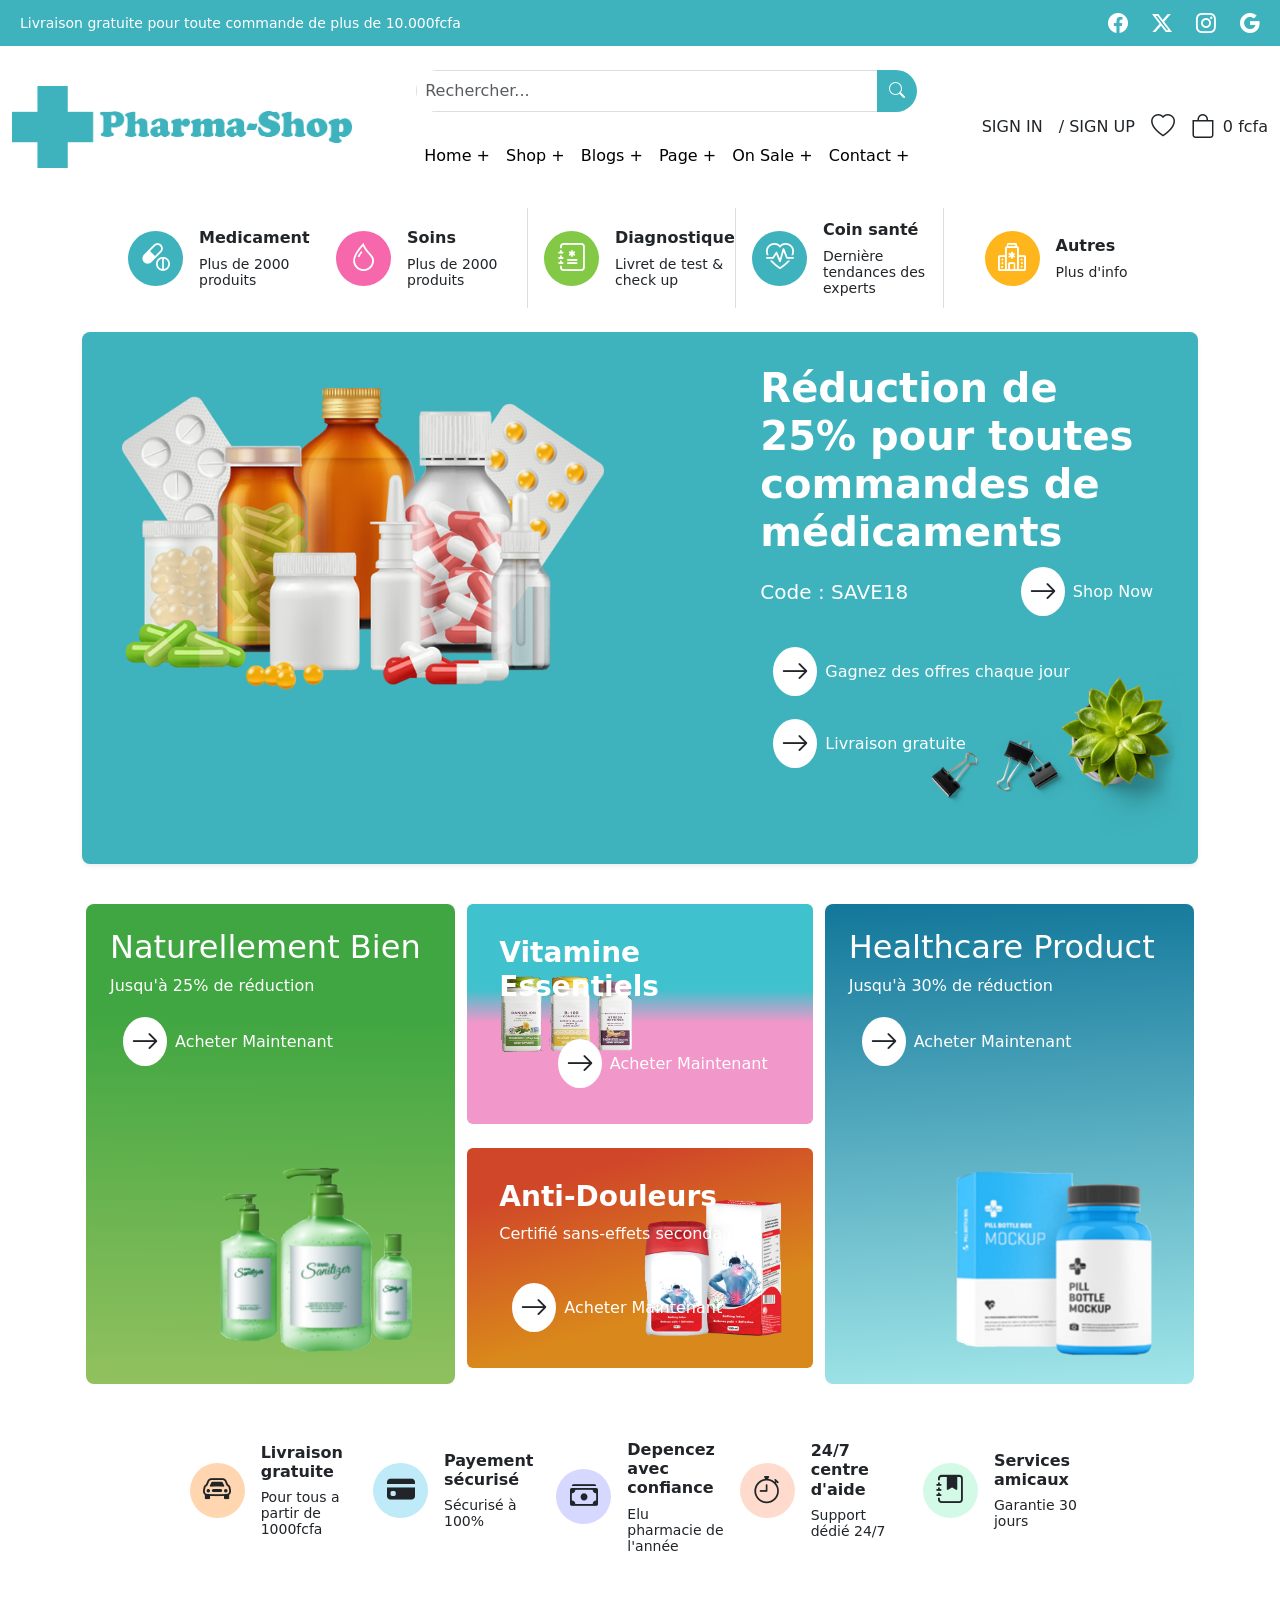
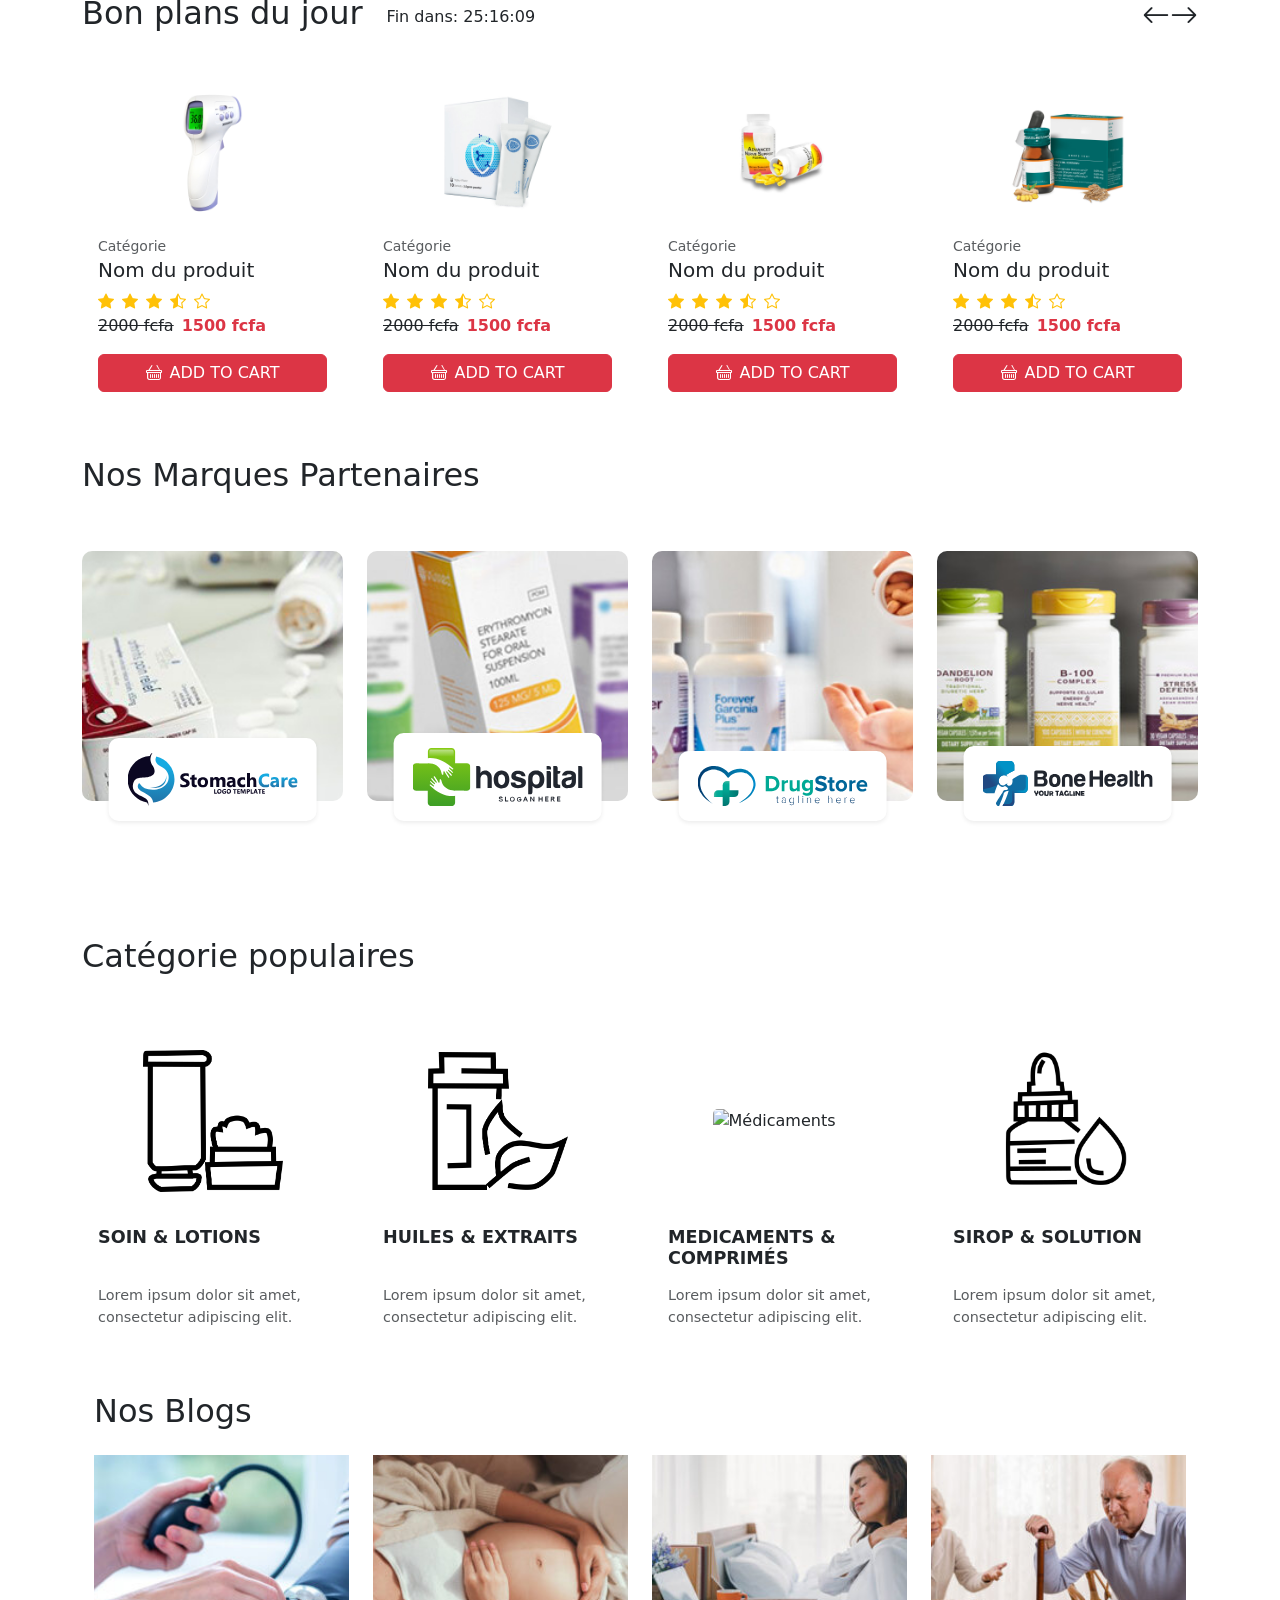
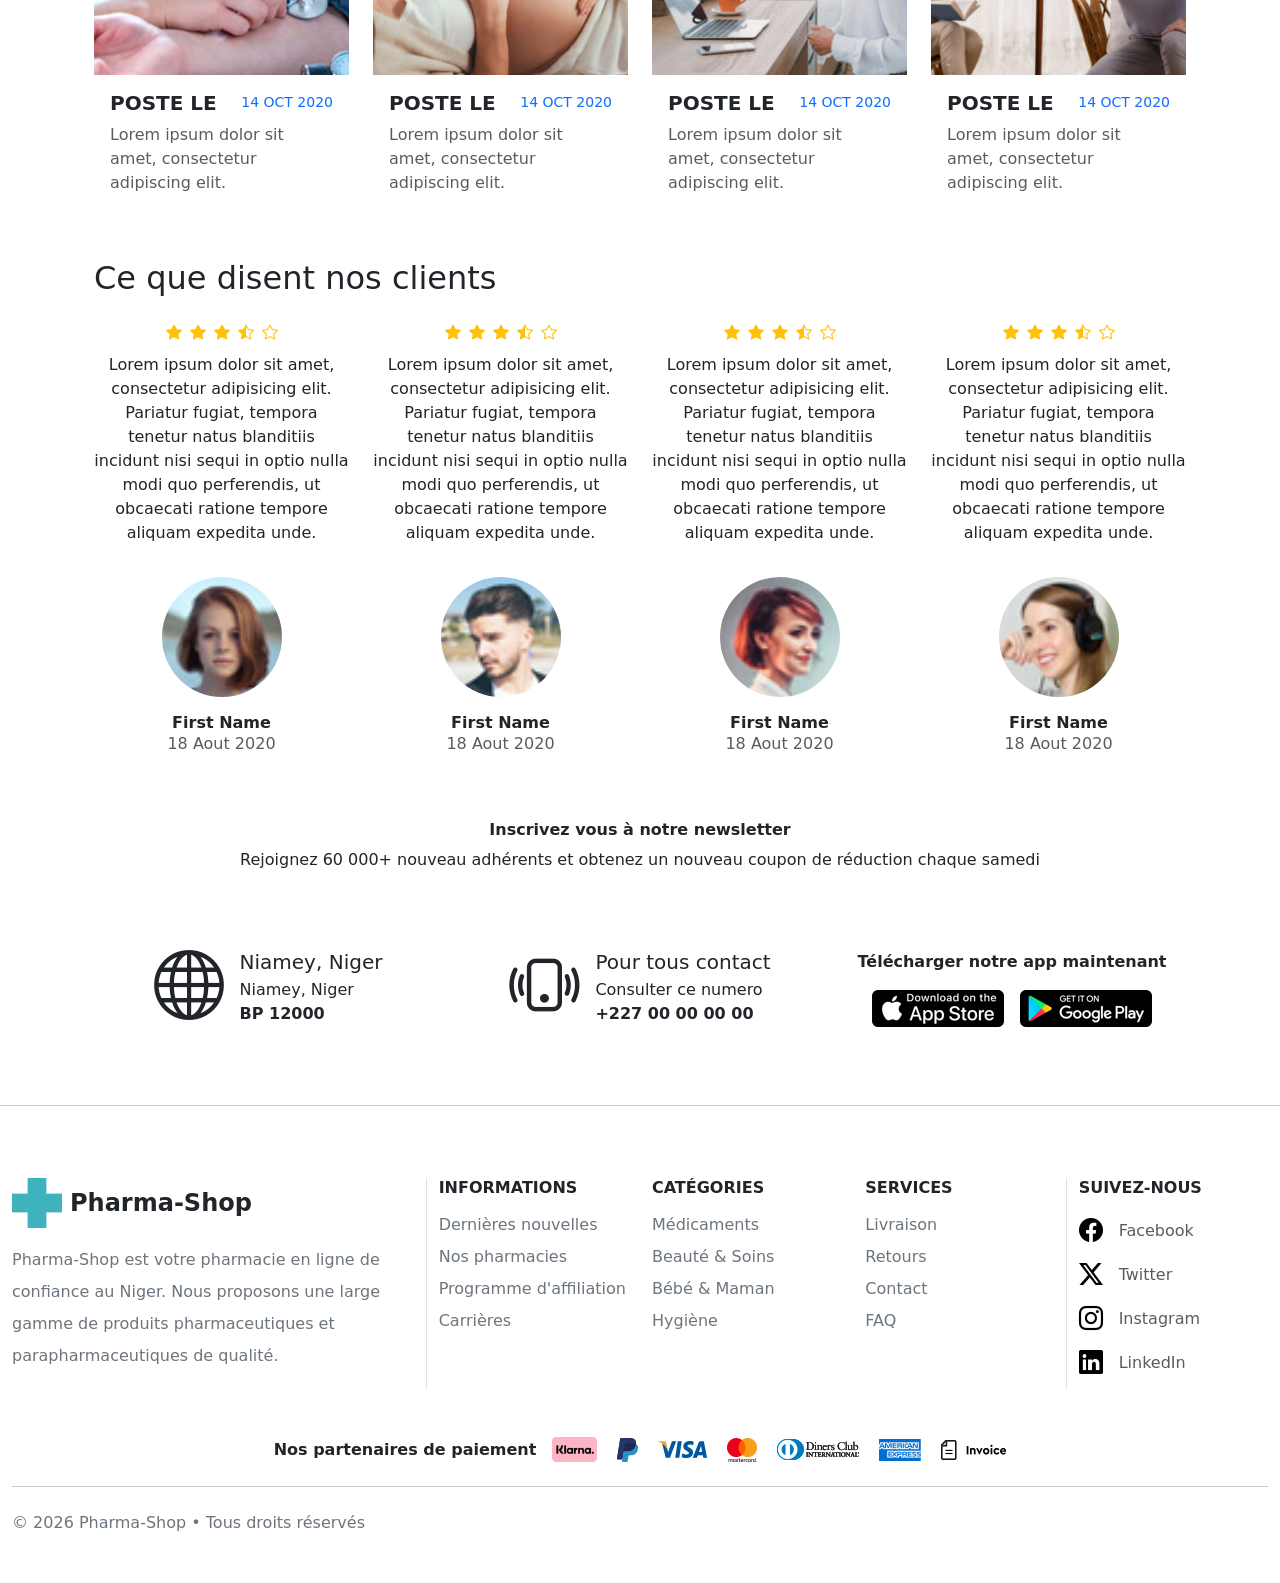
==== commit 5241c743: "Correction" ====
--- a/index.html
+++ b/index.html
@@ -16,225 +16,318 @@
 
 <body>
 
-    <!-- TOP BAR -->
-    <div class="top-bar text-white p-2" style="background-color: #3EB3BD;">
-        <div class="container-fluid d-flex justify-content-between align-items-center">
-
-            <span>
-                Livraison gratuite pour toute commande de plus de 10.000fcfa
-            </span>
-
-            <div class="d-flex gap-4">
-                <i class="bi bi-facebook fs-5"></i>
-                <i class="bi bi-twitter-x fs-5"></i>
-                <i class="bi bi-instagram fs-5"></i>
-                <i class="bi bi-google fs-5"></i>
+    <div class="d-none d-lg-block">
+        <!-- TOP BAR -->
+        <div class="top-bar text-white p-2" style="background-color: #3EB3BD;">
+            <div class="container-fluid d-flex justify-content-between align-items-center">
+
+                <span>
+                    Livraison gratuite pour toute commande de plus de 10.000fcfa
+                </span>
+
+                <div class="d-flex gap-4">
+                    <i class="bi bi-facebook fs-5"></i>
+                    <i class="bi bi-twitter-x fs-5"></i>
+                    <i class="bi bi-instagram fs-5"></i>
+                    <i class="bi bi-google fs-5"></i>
+                </div>
+
+            </div>
+        </div>
+
+        <!-- HEADER -->
+        <div class="container-fluid py-4">
+
+            <div class="d-flex align-items-center justify-content-between flex-wrap header-wrapper">
+
+                <!-- LOGO -->
+                <div class="logo">
+                    <img src="Pharma Ressources/Home-Images/Brand-Logo.png" alt="Pharma-Shop Logo" class="img-fluid"
+                        style="width: 340px;">
+                </div>
+
+                <!-- SEARCH + NAV -->
+                <div class="search-wrapper">
+
+                    <!-- SEARCH -->
+                    <div class="input-group search-box rounded-5 mb-3">
+                        <input type="text" class="form-control p-2" placeholder="Rechercher...">
+
+                        <button class="btn text-white border-0" style="background-color: #3EB3BD;" type="button">
+
+                            <i class="bi bi-search"></i>
+
+                        </button>
+                    </div>
+
+                    <!-- NAVBAR -->
+                    <nav class="navbar navbar-expand-lg">
+
+                        <div class="container-fluid p-0">
+
+                            <button class="navbar-toggler" type="button" data-bs-toggle="collapse"
+                                data-bs-target="#navMenu">
+
+                                <span class="navbar-toggler-icon"></span>
+
+                            </button>
+
+                            <div class="collapse navbar-collapse" id="navMenu">
+
+                                <ul class="navbar-nav mx-auto">
+
+                                    <li class="nav-item">
+                                        <a class="nav-link" href="#">Home +</a>
+                                    </li>
+
+                                    <li class="nav-item">
+                                        <a class="nav-link" href="Shop.html">Shop +</a>
+                                    </li>
+
+                                    <li class="nav-item">
+                                        <a class="nav-link" href="#">Blogs +</a>
+                                    </li>
+
+                                    <li class="nav-item">
+                                        <a class="nav-link" href="#">Page +</a>
+                                    </li>
+
+                                    <li class="nav-item">
+                                        <a class="nav-link" href="#">On Sale +</a>
+                                    </li>
+
+                                    <li class="nav-item">
+                                        <a class="nav-link" href="#">Contact +</a>
+                                    </li>
+
+                                </ul>
+
+                            </div>
+
+                        </div>
+
+                    </nav>
+
+                </div>
+
+                <!-- ACCOUNT -->
+                <div class="d-flex align-items-center gap-3 account-section">
+
+                    <a href="administrateur.html" class="text-dark text-decoration-none">
+                        SIGN IN
+                    </a>
+
+                    <a href="administrateur.html" class="text-dark text-decoration-none">
+                        / SIGN UP
+                    </a>
+
+                    <i class="bi bi-heart fs-4"></i>
+
+                    <div class="d-flex align-items-center gap-2">
+                        <i class="bi bi-bag fs-4"></i>
+                        <span>0 fcfa</span>
+                    </div>
+
+                </div>
+
+            </div>
+
+            <!-- CATEGORIES -->
+            <div class="container-fluid mt-4">
+
+                <div class="row g-3 justify-content-center">
+
+                    <!-- CARD 1 -->
+                    <div class="col-12 col-sm-6 col-lg-2">
+
+                        <div class="d-flex align-items-center justify-content-center category-card">
+
+                            <div class="icon-circle me-3 text-white fs-3" style="background-color: #3EB3BD;">
+
+                                <i class="bi bi-capsule-pill"></i>
+
+                            </div>
+
+                            <div class="category-content lh-1">
+                                <h6 class="fw-bold">Medicament</h6>
+                                <small>Plus de 2000 produits</small>
+                            </div>
+
+                        </div>
+
+                    </div>
+
+                    <!-- CARD 2 -->
+                    <div class="col-12 col-sm-6 col-lg-2">
+
+                        <div class="d-flex align-items-center justify-content-center category-card category-border">
+
+                            <div class="icon-circle me-3 text-white fs-3" style="background-color: #F667AB;">
+
+                                <i class="bi bi-droplet"></i>
+
+                            </div>
+
+                            <div class="category-content lh-1">
+                                <h6 class="fw-bold">Soins</h6>
+                                <small>Plus de 2000 produits</small>
+                            </div>
+
+                        </div>
+
+                    </div>
+
+                    <!-- CARD 3 -->
+                    <div class="col-12 col-sm-6 col-lg-2">
+
+                        <div class="d-flex align-items-center justify-content-center category-card category-border">
+
+                            <div class="icon-circle me-3 text-white fs-3" style="background-color: #83C946;">
+
+                                <i class="bi bi-journal-medical"></i>
+
+                            </div>
+
+                            <div class="category-content lh-1">
+                                <h6 class="fw-bold">Diagnostique</h6>
+                                <small>Livret de test & check up</small>
+                            </div>
+
+                        </div>
+
+                    </div>
+
+                    <!-- CARD 4 -->
+                    <div class="col-12 col-sm-6 col-lg-2">
+
+                        <div class="d-flex align-items-center justify-content-center category-card category-border">
+
+                            <div class="icon-circle me-3 text-white fs-3" style="background-color: #3EB3BD;">
+
+                                <i class="bi bi-heart-pulse"></i>
+
+                            </div>
+
+                            <div class="category-content lh-1">
+                                <h6 class="fw-bold">Coin santé</h6>
+                                <small>Dernière tendances des experts</small>
+                            </div>
+
+                        </div>
+
+                    </div>
+
+                    <!-- CARD 5 -->
+                    <div class="col-12 col-sm-6 col-lg-2">
+
+                        <div class="d-flex align-items-center justify-content-center category-card">
+
+                            <div class="icon-circle me-3 text-white fs-3" style="background-color: #FFB61C;">
+
+                                <i class="bi bi-hospital"></i>
+
+                            </div>
+
+                            <div class="category-content lh-1">
+                                <h6 class="fw-bold">Autres</h6>
+                                <small>Plus d'info</small>
+                            </div>
+
+                        </div>
+
+                    </div>
+
+                </div>
+
             </div>
 
         </div>
     </div>
 
-    <!-- HEADER -->
-    <div class="container-fluid py-4">
-
-        <div class="d-flex align-items-center justify-content-between flex-wrap header-wrapper">
-
-            <!-- LOGO -->
-            <div class="logo">
-                <img src="Pharma Ressources/Home-Images/Brand-Logo.png" alt="Pharma-Shop Logo" class="img-fluid"
-                    style="width: 340px;">
-            </div>
-
-            <!-- SEARCH + NAV -->
-            <div class="search-wrapper">
-
-                <!-- SEARCH -->
-                <div class="input-group search-box rounded-5 mb-3">
-                    <input type="text" class="form-control p-2" placeholder="Rechercher...">
-
-                    <button class="btn text-white border-0" style="background-color: #3EB3BD;" type="button">
-
-                        <i class="bi bi-search"></i>
+    <div class="d-block d-lg-none">
+        <!-- TOP BAR -->
+        <div class="text-white text-center py-2 small" style="background-color:#3EB3BD;">
+            Livraison gratuite dès 10.000 FCFA
+        </div>
+
+        <!-- HEADER -->
+        <nav class="navbar navbar-light bg-white shadow-sm">
+
+            <div class="container-fluid">
+
+                <a class="navbar-brand" href="#">
+                    <img src="Pharma Ressources/Home-Images/Brand-Logo.png" alt="Logo" height="40">
+                </a>
+
+                <div class="d-flex align-items-center gap-3">
+
+                    <i class="bi bi-search fs-5"></i>
+
+                    <i class="bi bi-heart fs-5"></i>
+
+                    <i class="bi bi-bag fs-5"></i>
+
+                    <button class="navbar-toggler border-0" type="button" data-bs-toggle="offcanvas"
+                        data-bs-target="#mobileMenu">
+
+                        <span class="navbar-toggler-icon"></span>
 
                     </button>
-                </div>
-
-                <!-- NAVBAR -->
-                <nav class="navbar navbar-expand-lg">
-
-                    <div class="container-fluid p-0">
-
-                        <button class="navbar-toggler" type="button" data-bs-toggle="collapse"
-                            data-bs-target="#navMenu">
-
-                            <span class="navbar-toggler-icon"></span>
-
-                        </button>
-
-                        <div class="collapse navbar-collapse" id="navMenu">
-
-                            <ul class="navbar-nav mx-auto">
-
-                                <li class="nav-item">
-                                    <a class="nav-link" href="#">Home +</a>
-                                </li>
-
-                                <li class="nav-item">
-                                    <a class="nav-link" href="Shop.html">Shop +</a>
-                                </li>
-
-                                <li class="nav-item">
-                                    <a class="nav-link" href="#">Blogs +</a>
-                                </li>
-
-                                <li class="nav-item">
-                                    <a class="nav-link" href="#">Page +</a>
-                                </li>
-
-                                <li class="nav-item">
-                                    <a class="nav-link" href="#">On Sale +</a>
-                                </li>
-
-                                <li class="nav-item">
-                                    <a class="nav-link" href="#">Contact +</a>
-                                </li>
-
-                            </ul>
-
-                        </div>
-
-                    </div>
-
-                </nav>
-
-            </div>
-
-            <!-- ACCOUNT -->
-            <div class="d-flex align-items-center gap-3 account-section">
-
-                <a href="#" class="text-dark text-decoration-none">
-                    SIGN IN
-                </a>
-
-                <a href="#" class="text-dark text-decoration-none">
-                    / SIGN UP
-                </a>
-
-                <i class="bi bi-heart fs-4"></i>
-
-                <div class="d-flex align-items-center gap-2">
-                    <i class="bi bi-bag fs-4"></i>
-                    <span>0 fcfa</span>
-                </div>
-
-            </div>
-
-        </div>
-
-        <!-- CATEGORIES -->
-        <div class="container-fluid mt-4">
-
-            <div class="row g-3 justify-content-center">
-
-                <!-- CARD 1 -->
-                <div class="col-12 col-sm-6 col-lg-2">
-
-                    <div class="d-flex align-items-center justify-content-center category-card">
-
-                        <div class="icon-circle me-3 text-white fs-3" style="background-color: #3EB3BD;">
-
-                            <i class="bi bi-capsule-pill"></i>
-
-                        </div>
-
-                        <div class="category-content lh-1">
-                            <h6 class="fw-bold">Medicament</h6>
-                            <small>Plus de 2000 produits</small>
-                        </div>
-
-                    </div>
-
-                </div>
-
-                <!-- CARD 2 -->
-                <div class="col-12 col-sm-6 col-lg-2">
-
-                    <div class="d-flex align-items-center justify-content-center category-card category-border">
-
-                        <div class="icon-circle me-3 text-white fs-3" style="background-color: #F667AB;">
-
-                            <i class="bi bi-droplet"></i>
-
-                        </div>
-
-                        <div class="category-content lh-1">
-                            <h6 class="fw-bold">Soins</h6>
-                            <small>Plus de 2000 produits</small>
-                        </div>
-
-                    </div>
-
-                </div>
-
-                <!-- CARD 3 -->
-                <div class="col-12 col-sm-6 col-lg-2">
-
-                    <div class="d-flex align-items-center justify-content-center category-card category-border">
-
-                        <div class="icon-circle me-3 text-white fs-3" style="background-color: #83C946;">
-
-                            <i class="bi bi-journal-medical"></i>
-
-                        </div>
-
-                        <div class="category-content lh-1">
-                            <h6 class="fw-bold">Diagnostique</h6>
-                            <small>Livret de test & check up</small>
-                        </div>
-
-                    </div>
-
-                </div>
-
-                <!-- CARD 4 -->
-                <div class="col-12 col-sm-6 col-lg-2">
-
-                    <div class="d-flex align-items-center justify-content-center category-card category-border">
-
-                        <div class="icon-circle me-3 text-white fs-3" style="background-color: #3EB3BD;">
-
-                            <i class="bi bi-heart-pulse"></i>
-
-                        </div>
-
-                        <div class="category-content lh-1">
-                            <h6 class="fw-bold">Coin santé</h6>
-                            <small>Dernière tendances des experts</small>
-                        </div>
-
-                    </div>
-
-                </div>
-
-                <!-- CARD 5 -->
-                <div class="col-12 col-sm-6 col-lg-2">
-
-                    <div class="d-flex align-items-center justify-content-center category-card">
-
-                        <div class="icon-circle me-3 text-white fs-3" style="background-color: #FFB61C;">
-
-                            <i class="bi bi-hospital"></i>
-
-                        </div>
-
-                        <div class="category-content lh-1">
-                            <h6 class="fw-bold">Autres</h6>
-                            <small>Plus d'info</small>
-                        </div>
-
-                    </div>
-
-                </div>
+
+                </div>
+
+            </div>
+
+        </nav>
+
+        <div class="offcanvas offcanvas-end" tabindex="-1" id="mobileMenu">
+
+            <div class="offcanvas-header">
+
+                <h5 class="offcanvas-title">Menu</h5>
+
+                <button type="button" class="btn-close" data-bs-dismiss="offcanvas">
+                </button>
+
+            </div>
+
+            <div class="offcanvas-body">
+
+                <ul class="navbar-nav">
+
+                    <li class="nav-item">
+                        <a class="nav-link" href="#">Home</a>
+                    </li>
+
+                    <li class="nav-item">
+                        <a class="nav-link" href="Shop.html">Shop</a>
+                    </li>
+
+                    <li class="nav-item">
+                        <a class="nav-link" href="#">Blogs</a>
+                    </li>
+
+                    <li class="nav-item">
+                        <a class="nav-link" href="#">Page</a>
+                    </li>
+
+                    <li class="nav-item">
+                        <a class="nav-link" href="#">On Sale</a>
+                    </li>
+
+                    <li class="nav-item">
+                        <a class="nav-link" href="#">Contact</a>
+                    </li>
+
+                    <hr>
+
+                    <li class="nav-item">
+                        <a class="nav-link" href="administrateur.html">
+                            Sign In / Sign Up
+                        </a>
+                    </li>
+
+                </ul>
 
             </div>
 
@@ -297,7 +390,7 @@
                                 Acheter Maintenant</a>
                         </div>
                     </div>
-                    <div class="col-sm-4 d-flex flex-column gap-4">
+                    <div class="col-sm-4 mb-3 d-flex flex-column gap-4">
 
                         <!-- CARD HAUT -->
                         <div class="card border-0 text-white p-3 imaged">
@@ -944,176 +1037,172 @@
     </main>
 
 
-<footer class="mt-5">
-
-    <hr class="my-4">
-
-    <div class="container-fluid py-5">
-
-        <div class="row g-4">
-
-            <!-- Logo -->
-            <div class="col-lg-4 col-md-6 border-end">
-                <a href="#" class="d-flex align-items-center text-decoration-none mb-3">
-                    <img src="Pharma Ressources/Home-Images/Logo.svg"
-                        alt="Pharma-Shop"
-                        class="img-fluid"
-                        style="max-width: 50px;">
-
-                    <span class="ms-2 fs-4 fw-bold text-dark">
-                        Pharma-Shop
-                    </span>
-                </a>
-
-                <p class="text-secondary lh-lg">
-                    Pharma-Shop est votre pharmacie en ligne de confiance au Niger.
-                    Nous proposons une large gamme de produits pharmaceutiques
-                    et parapharmaceutiques de qualité.
-                </p>
-            </div>
-
-            <!-- Informations -->
-            <div class="col-lg-2 col-md-6 col-6">
-                <h6 class="fw-bold mb-3">INFORMATIONS</h6>
-
-                <ul class="list-unstyled m-0">
-                    <li class="mb-2">
-                        <a href="#" class="text-decoration-none text-secondary">
-                            Dernières nouvelles
+    <footer class="mt-5">
+
+        <hr class="my-4">
+
+        <div class="container-fluid py-5">
+
+            <div class="row g-4">
+
+                <!-- Logo -->
+                <div class="col-lg-4 col-md-6 border-end">
+                    <a href="#" class="d-flex align-items-center text-decoration-none mb-3">
+                        <img src="Pharma Ressources/Home-Images/Logo.svg" alt="Pharma-Shop" class="img-fluid"
+                            style="max-width: 50px;">
+
+                        <span class="ms-2 fs-4 fw-bold text-dark">
+                            Pharma-Shop
+                        </span>
+                    </a>
+
+                    <p class="text-secondary lh-lg">
+                        Pharma-Shop est votre pharmacie en ligne de confiance au Niger.
+                        Nous proposons une large gamme de produits pharmaceutiques
+                        et parapharmaceutiques de qualité.
+                    </p>
+                </div>
+
+                <!-- Informations -->
+                <div class="col-lg-2 col-md-6 col-6">
+                    <h6 class="fw-bold mb-3">INFORMATIONS</h6>
+
+                    <ul class="list-unstyled m-0">
+                        <li class="mb-2">
+                            <a href="#" class="text-decoration-none text-secondary">
+                                Dernières nouvelles
+                            </a>
+                        </li>
+
+                        <li class="mb-2">
+                            <a href="#" class="text-decoration-none text-secondary">
+                                Nos pharmacies
+                            </a>
+                        </li>
+
+                        <li class="mb-2">
+                            <a href="#" class="text-decoration-none text-secondary">
+                                Programme d'affiliation
+                            </a>
+                        </li>
+
+                        <li class="mb-2">
+                            <a href="#" class="text-decoration-none text-secondary">
+                                Carrières
+                            </a>
+                        </li>
+                    </ul>
+                </div>
+
+                <!-- Catégories -->
+                <div class="col-lg-2 col-md-6 col-6">
+                    <h6 class="fw-bold mb-3">CATÉGORIES</h6>
+
+                    <ul class="list-unstyled m-0">
+                        <li class="mb-2">
+                            <a href="#" class="text-decoration-none text-secondary">
+                                Médicaments
+                            </a>
+                        </li>
+
+                        <li class="mb-2">
+                            <a href="#" class="text-decoration-none text-secondary">
+                                Beauté & Soins
+                            </a>
+                        </li>
+
+                        <li class="mb-2">
+                            <a href="#" class="text-decoration-none text-secondary">
+                                Bébé & Maman
+                            </a>
+                        </li>
+
+                        <li class="mb-2">
+                            <a href="#" class="text-decoration-none text-secondary">
+                                Hygiène
+                            </a>
+                        </li>
+                    </ul>
+                </div>
+
+                <!-- Services -->
+                <div class="col-lg-2 col-md-6 col-6 border-end">
+                    <h6 class="fw-bold mb-3">SERVICES</h6>
+
+                    <ul class="list-unstyled m-0">
+                        <li class="mb-2">
+                            <a href="#" class="text-decoration-none text-secondary">
+                                Livraison
+                            </a>
+                        </li>
+
+                        <li class="mb-2">
+                            <a href="#" class="text-decoration-none text-secondary">
+                                Retours
+                            </a>
+                        </li>
+
+                        <li class="mb-2">
+                            <a href="#" class="text-decoration-none text-secondary">
+                                Contact
+                            </a>
+                        </li>
+
+                        <li class="mb-2">
+                            <a href="#" class="text-decoration-none text-secondary">
+                                FAQ
+                            </a>
+                        </li>
+                    </ul>
+                </div>
+
+                <!-- Réseaux -->
+                <div class="col-lg-2 col-md-6 col-6">
+                    <h6 class="fw-bold mb-3">SUIVEZ-NOUS</h6>
+
+                    <div class="d-flex flex-column">
+                        <a href="#" class="text-black d-flex align-items-center text-decoration-none gap-3 mb-2">
+                            <i class="bi bi-facebook fs-4"></i>
+                            <span class="text-muted">Facebook</span>
                         </a>
-                    </li>
-
-                    <li class="mb-2">
-                        <a href="#" class="text-decoration-none text-secondary">
-                            Nos pharmacies
+
+                        <a href="#" class="text-black d-flex align-items-center text-decoration-none gap-3 mb-2">
+                            <i class="bi bi-twitter-x fs-4"></i>
+                            <span class="text-muted">Twitter</span>
                         </a>
-                    </li>
-
-                    <li class="mb-2">
-                        <a href="#" class="text-decoration-none text-secondary">
-                            Programme d'affiliation
+
+                        <a href="#" class="text-black d-flex align-items-center text-decoration-none gap-3 mb-2">
+                            <i class="bi bi-instagram fs-4"></i>
+                            <span class="text-muted">Instagram</span>
                         </a>
-                    </li>
-
-                    <li class="mb-2">
-                        <a href="#" class="text-decoration-none text-secondary">
-                            Carrières
+
+                        <a href="#" class="text-black d-flex align-items-center text-decoration-none gap-3 mb-2">
+                            <i class="bi bi-linkedin fs-4"></i>
+                            <span class="text-muted">LinkedIn</span>
                         </a>
-                    </li>
-                </ul>
-            </div>
-
-            <!-- Catégories -->
-            <div class="col-lg-2 col-md-6 col-6">
-                <h6 class="fw-bold mb-3">CATÉGORIES</h6>
-
-                <ul class="list-unstyled m-0">
-                    <li class="mb-2">
-                        <a href="#" class="text-decoration-none text-secondary">
-                            Médicaments
-                        </a>
-                    </li>
-
-                    <li class="mb-2">
-                        <a href="#" class="text-decoration-none text-secondary">
-                            Beauté & Soins
-                        </a>
-                    </li>
-
-                    <li class="mb-2">
-                        <a href="#" class="text-decoration-none text-secondary">
-                            Bébé & Maman
-                        </a>
-                    </li>
-
-                    <li class="mb-2">
-                        <a href="#" class="text-decoration-none text-secondary">
-                            Hygiène
-                        </a>
-                    </li>
-                </ul>
-            </div>
-
-            <!-- Services -->
-            <div class="col-lg-2 col-md-6 col-6 border-end">
-                <h6 class="fw-bold mb-3">SERVICES</h6>
-
-                <ul class="list-unstyled m-0">
-                    <li class="mb-2">
-                        <a href="#" class="text-decoration-none text-secondary">
-                            Livraison
-                        </a>
-                    </li>
-
-                    <li class="mb-2">
-                        <a href="#" class="text-decoration-none text-secondary">
-                            Retours
-                        </a>
-                    </li>
-
-                    <li class="mb-2">
-                        <a href="#" class="text-decoration-none text-secondary">
-                            Contact
-                        </a>
-                    </li>
-
-                    <li class="mb-2">
-                        <a href="#" class="text-decoration-none text-secondary">
-                            FAQ
-                        </a>
-                    </li>
-                </ul>
-            </div>
-
-            <!-- Réseaux -->
-            <div class="col-lg-2 col-md-6 col-6">
-                <h6 class="fw-bold mb-3">SUIVEZ-NOUS</h6>
-
-                <div class="d-flex flex-column">
-                    <a href="#" class="text-black d-flex align-items-center text-decoration-none gap-3 mb-2">
-                        <i class="bi bi-facebook fs-4"></i>
-                        <span class="text-muted">Facebook</span>
-                    </a>
-
-                    <a href="#" class="text-black d-flex align-items-center text-decoration-none gap-3 mb-2">
-                        <i class="bi bi-twitter-x fs-4"></i>
-                        <span class="text-muted">Twitter</span>
-                    </a>
-
-                    <a href="#" class="text-black d-flex align-items-center text-decoration-none gap-3 mb-2">
-                        <i class="bi bi-instagram fs-4"></i>
-                        <span class="text-muted">Instagram</span>
-                    </a>
-
-                    <a href="#" class="text-black d-flex align-items-center text-decoration-none gap-3 mb-2">
-                        <i class="bi bi-linkedin fs-4"></i>
-                        <span class="text-muted">LinkedIn</span>
-                    </a>
-                </div>
-            </div>
-
-        </div>
-
-        <!-- Paiement -->
-        <div class="d-flex flex-column flex-md-row align-items-center justify-content-center gap-3 mt-5">
-            <h6 class="fw-bold mb-0">
-                Nos partenaires de paiement
-            </h6>
-
-            <img src="Pharma Ressources/Home-Images/payment.png"
-                alt="Paiements"
-                class="img-fluid">
-        </div>
-
-        <hr class="my-4">
-
-        <!-- Copyright -->
-        <div class="text-secondary">
-            © 2026 Pharma-Shop • Tous droits réservés
-        </div>
-
-    </div>
-</footer>
+                    </div>
+                </div>
+
+            </div>
+
+            <!-- Paiement -->
+            <div class="d-flex flex-column flex-md-row align-items-center justify-content-center gap-3 mt-5">
+                <h6 class="fw-bold mb-0">
+                    Nos partenaires de paiement
+                </h6>
+
+                <img src="Pharma Ressources/Home-Images/payment.png" alt="Paiements" class="img-fluid">
+            </div>
+
+            <hr class="my-4">
+
+            <!-- Copyright -->
+            <div class="text-secondary">
+                © 2026 Pharma-Shop • Tous droits réservés
+            </div>
+
+        </div>
+    </footer>
 
     <script src="https://cdn.jsdelivr.net/npm/bootstrap@5.3.3/dist/js/bootstrap.bundle.min.js"></script>
 
--- a/style.css
+++ b/style.css
@@ -287,37 +287,35 @@
 }
 
 .carde {
-    max-width: 1200px;
+  max-width: 1200px;
 }
 
 .image-preview {
-    width: 250px;
-    height: 150px;
+  width: 250px;
+  height: 150px;
 }
 
 .add-slot {
-    width: 250px;
-    height: 150px;
-    cursor: pointer;
-    transition: .3s;
+  width: 250px;
+  height: 150px;
+  cursor: pointer;
+  transition: 0.3s;
 }
 
 .add-slot:hover {
-    background-color: rgba(13, 202, 240, 0.1);
+  background-color: rgba(13, 202, 240, 0.1);
 }
 
 @media (max-width: 768px) {
-
-    .image-preview,
-    .add-slot {
-        width: 100%;
-        max-width: 320px;
-        margin: auto;
-    }
+  .image-preview,
+  .add-slot {
+    width: 100%;
+    max-width: 320px;
+    margin: auto;
+  }
 }
 
 @media (max-width: 1024px) {
-
   .custom-tooltip,
   .custom-tooltip2,
   .custom-tooltip3 {
@@ -377,6 +375,22 @@
     width: 320px;
     left: 85%;
     font-size: 0.9rem;
+  }
+  .imagec,
+  .imagef {
+    min-height: 280px !important;
+  }
+
+  .imaged,
+  .imagee {
+    min-height: 220px !important;
+  }
+
+  .imagec,
+  .imaged,
+  .imagee,
+  .imagef {
+    background-size: 150px, cover;
   }
 }
 
@@ -386,13 +400,32 @@
   .imaged,
   .imagee,
   .imagef {
-    background-size: 120px, cover;
-    min-height: 180px !important;
-  }
-
-  .imageb {
-    background-size: 150px;
-    min-height: 350px !important;
+    min-height: 240px !important;
+    background-size: 100px, cover;
+    padding: 1.5rem !important;
+  }
+
+  .imagec h2,
+  .imagef h2 {
+    font-size: 1.6rem;
+  }
+
+  .imaged h3,
+  .imagee h3 {
+    font-size: 1.3rem;
+  }
+
+  .imagec p,
+  .imagee p,
+  .imagef p {
+    font-size: 0.9rem;
+  }
+
+  .imagec .btn,
+  .imaged .btn,
+  .imagee .btn,
+  .imagef .btn {
+    font-size: 0.85rem;
   }
 
   .promo-banner .card-body {
@@ -487,3 +520,18 @@
     top: 110%;
   }
 }
+
+@media (max-width: 576px) {
+  .imagec,
+  .imagef {
+    background-position: right 10px bottom 10px;
+  }
+
+  .imaged {
+    background-position: left bottom;
+  }
+
+  .imagee {
+    background-position: right bottom;
+  }
+}
